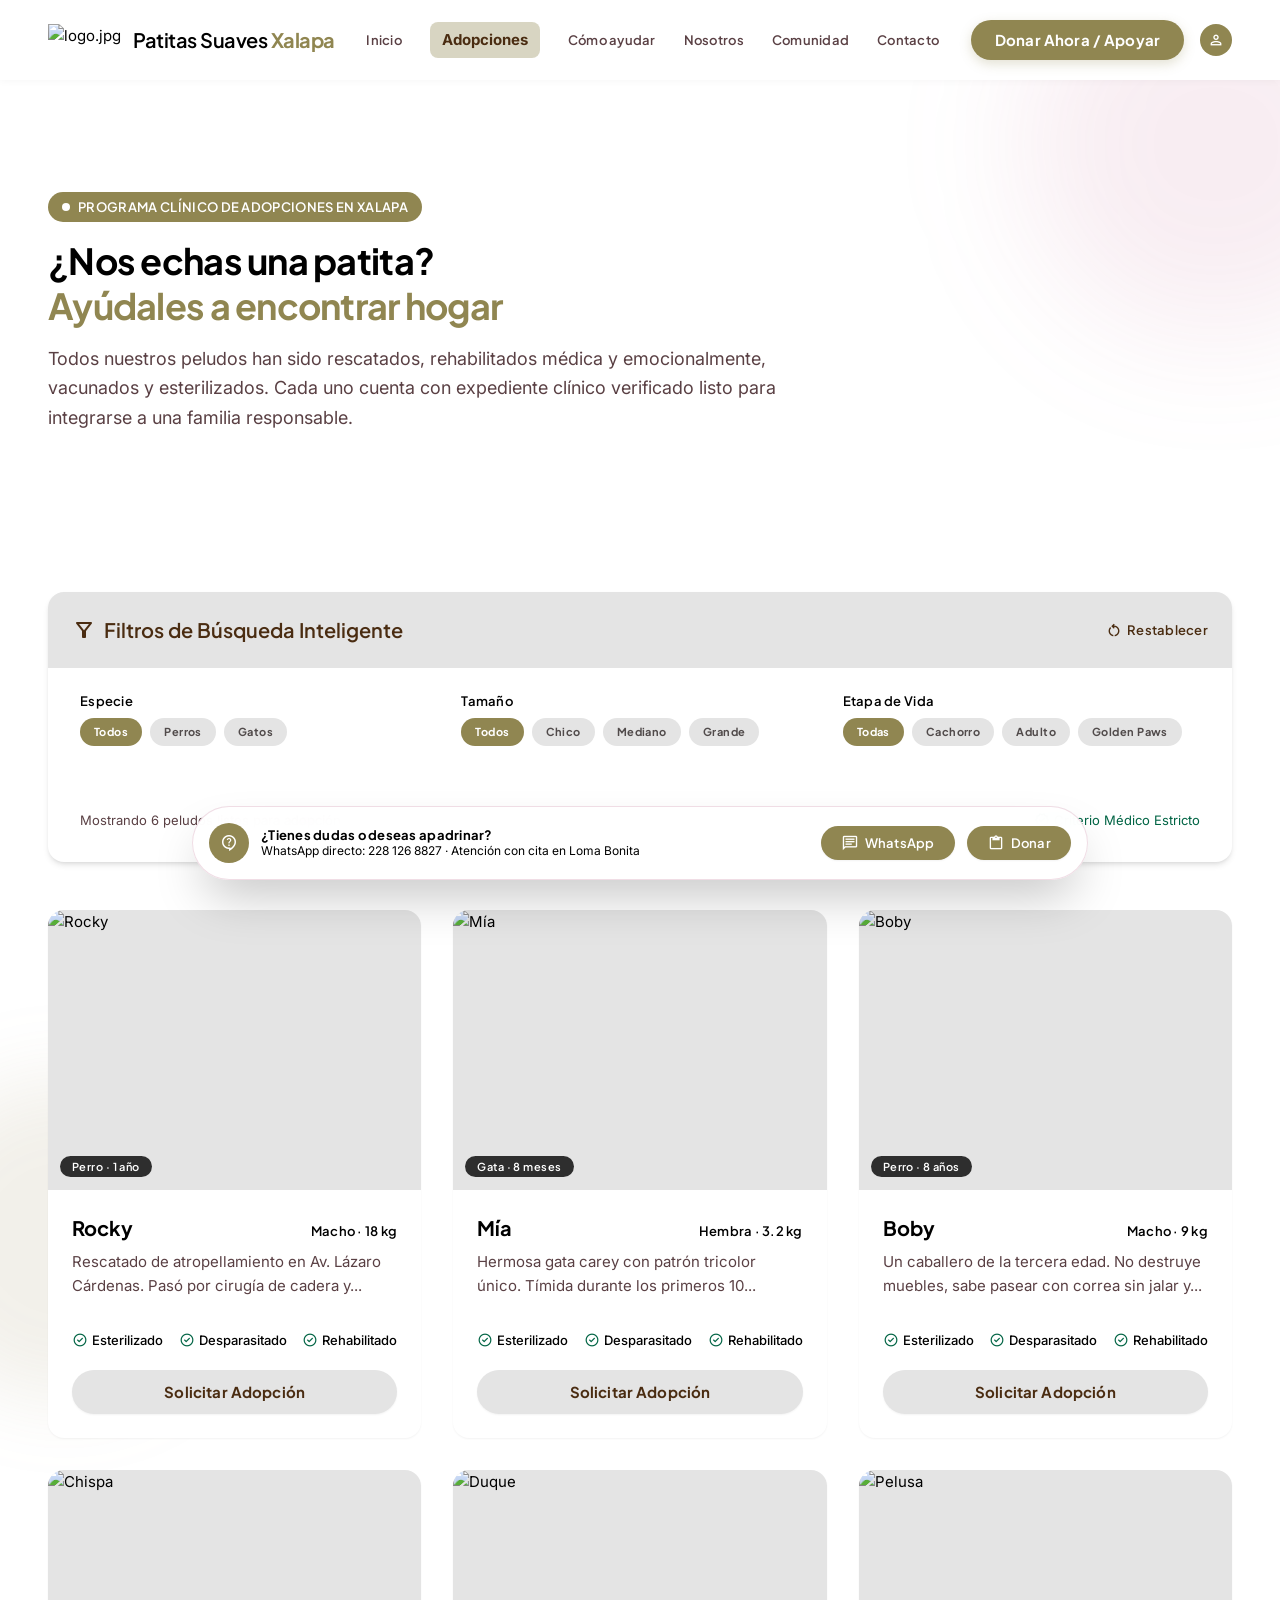
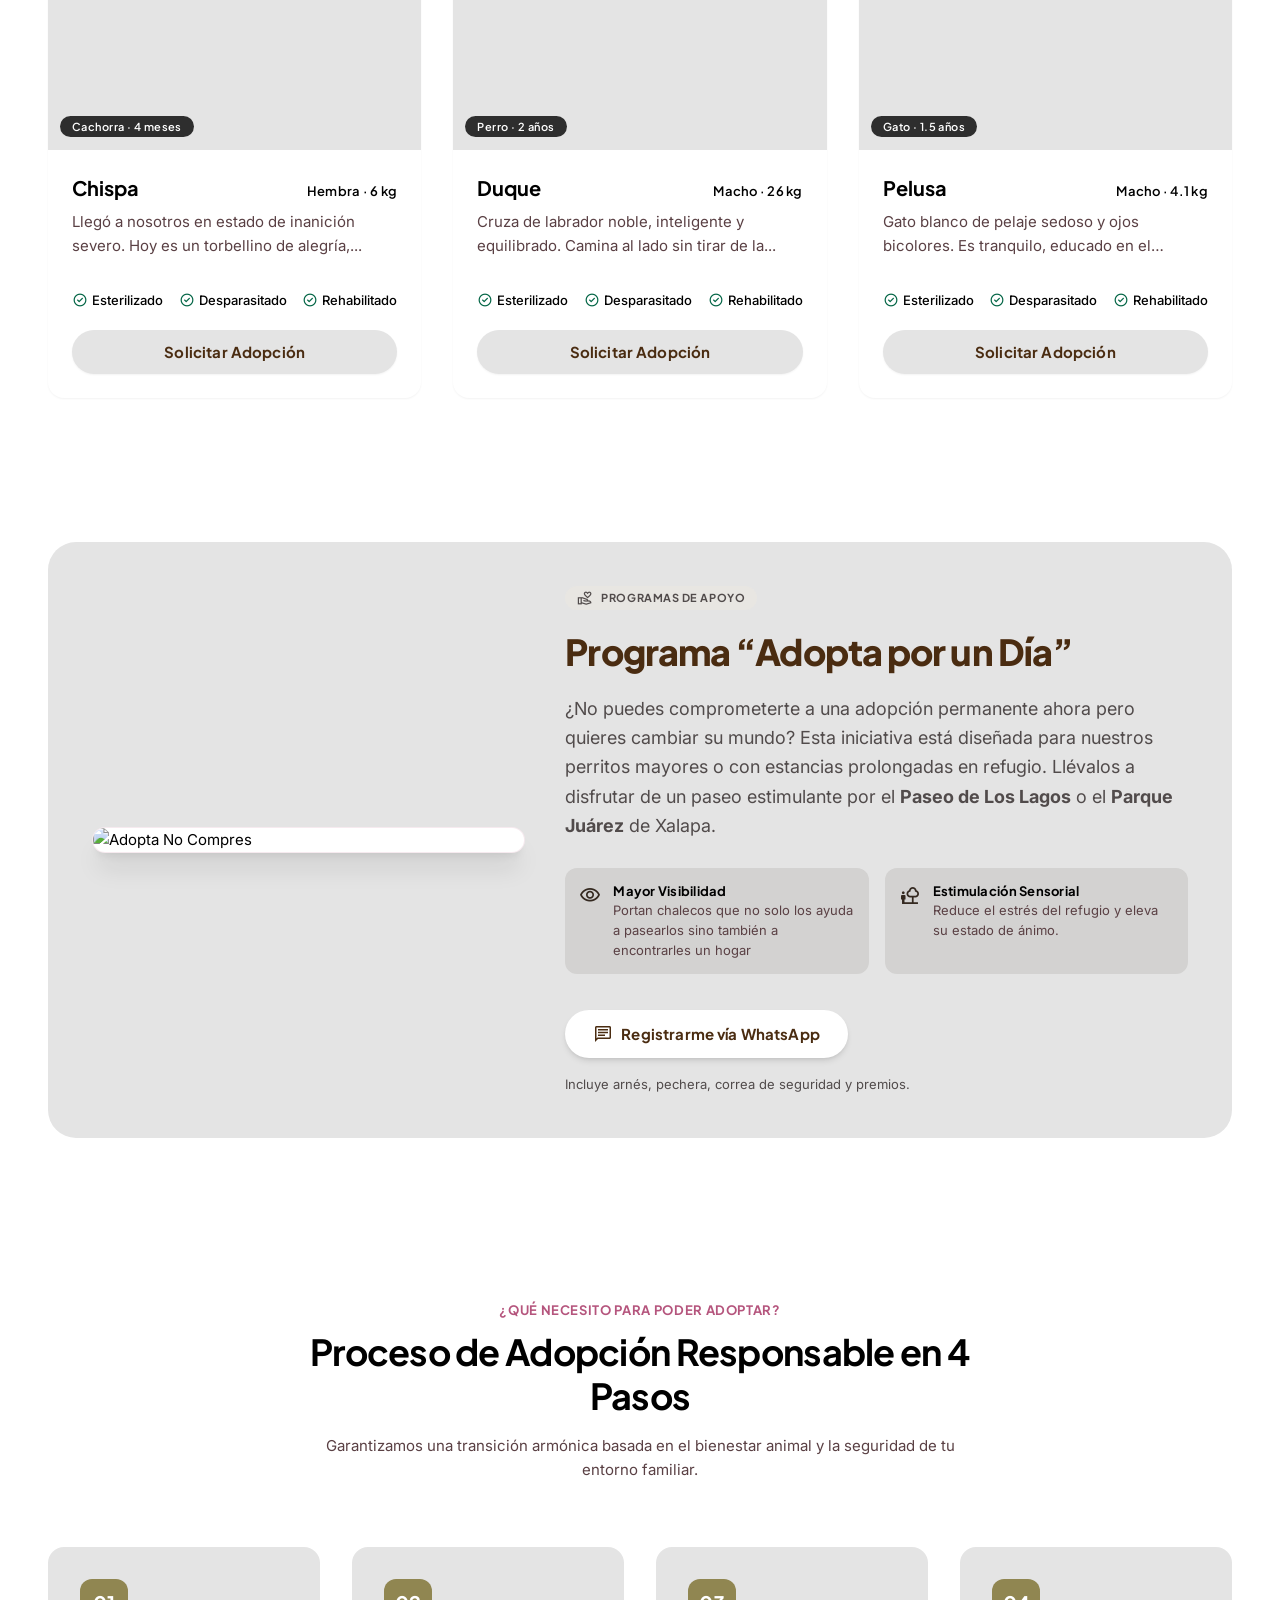
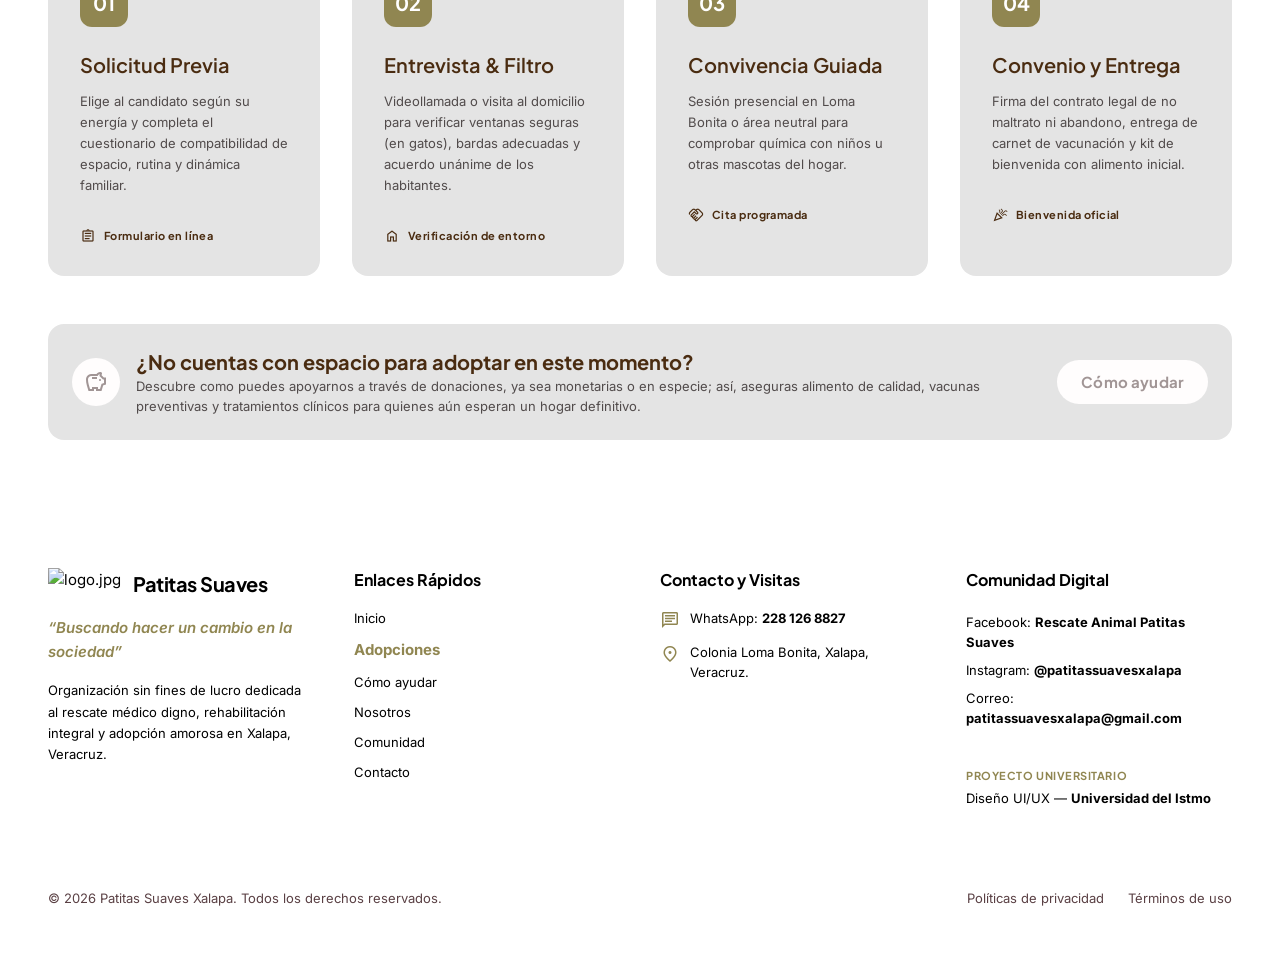
==== adopciones/adopciones.html @ 60c7539c "Estructura inicial del sitio web" ====
<!DOCTYPE html>
<html class="documento" lang="es">

<head>
  <meta charset="utf-8">
  <meta content="width=device-width, initial-scale=1.0" name="viewport">
  <meta content="web_standard" name="shell-type">
  <title>Patitas Suaves Xalapa</title>
  <link href="https://fonts.googleapis.com" rel="preconnect">
  <link crossorigin="" href="https://fonts.gstatic.com" rel="preconnect">
  <link
    href="https://fonts.googleapis.com/css2?family=Inter:wght@400;500;600;700&amp;family=Plus+Jakarta+Sans:wght@600;700;800&amp;display=swap"
    rel="stylesheet">
  <link href="https://fonts.googleapis.com/css2?family=Material+Symbols+Outlined:opsz,wght,FILL,GRAD@24,400,0,0"
    rel="stylesheet">
  <link
    href="https://fonts.googleapis.com/css2?family=Material+Symbols+Outlined:wght,FILL@100..700,0..1&amp;display=swap"
    rel="stylesheet">
  <link href="../shared/estilos-compartidos.css" rel="stylesheet">
  <link href="../shared/recolor-compartido.css" rel="stylesheet">
  <link href="adopciones.css" rel="stylesheet">
</head>

<body class="pagina">
  <header
    class="encabezado">
    <div class="encabezado__contenedor">
      <div class="encabezado__fila"><img alt="logo.jpg" class="encabezado__imagen"
          src="https://lh3.googleusercontent.com/aida-public/[base64]"><a
          class="encabezado__enlace-2"
          data-path="inicio" href="../index.html">Patitas Suaves <span class="encabezado__resalte">Xalapa</span></a>
      </div>
      <nav class="encabezado__navegacion"><a
          class="encabezado__enlace"
          data-path="inicio" href="../index.html">Inicio</a><a aria-current="page"
          class="encabezado__boton-activo"
          data-path="adopciones" href="../adopciones/adopciones.html">Adopciones</a><a
          class="encabezado__enlace"
          data-path="como-ayudar" href="../como-ayudar/como-ayudar.html">Cómo ayudar</a><a
          class="encabezado__enlace"
          data-path="nosotros" href="../nosotros/nosotros.html">Nosotros</a><a
          class="encabezado__enlace"
          data-path="comunidad" href="../comunidad/comunidad.html">Comunidad</a><a
          class="encabezado__enlace"
          data-path="contacto" href="../contacto/contacto.html">Contacto</a></nav>
      <div class="encabezado__fila-2"><a
          class="encabezado__boton"
          data-path="donar-ahora" href="../como-ayudar/como-ayudar.html#donaciones-economicas">Donar Ahora / Apoyar</a>
        <div class="encabezado__insignia-icono"><span
            class="material-symbols-outlined encabezado__icono">person</span></div>
      </div>
    </div>
  </header>
  <main class="principal">
    <div class="principal__columna">
      <!-- Interactive Adoption App State Controller -->
      <section class="catalogo-adopcion">
        <div class="catalogo-adopcion__capa-2">
        </div>
        <div
          class="catalogo-adopcion__capa-3">
        </div>
        <div class="catalogo-adopcion__contenedor">
          <!-- Title & Value Prop -->
          <div class="catalogo-adopcion__bloque-2">
            <div
              class="catalogo-adopcion__tarjeta-2">
              <span class="catalogo-adopcion__etiqueta-2"></span>PROGRAMA CLÍNICO DE ADOPCIONES EN XALAPA</div>
            <h1 class="catalogo-adopcion__titulo">¿Nos
              echas una patita?<br><span class="catalogo-adopcion__resalte-2">Ayúdales a encontrar hogar</span></h1>
            <p class="catalogo-adopcion__texto-2">Todos nuestros
              peludos han sido rescatados, rehabilitados médica y emocionalmente, vacunados y esterilizados. Cada uno
              cuenta con expediente clínico verificado listo para integrarse a una familia responsable.</p>
          </div>
          <!-- Live Filter Suite -->
          <div class="catalogo-adopcion__tarjeta-4">
            <div
              class="catalogo-adopcion__tarjeta-5">
              <div class="catalogo-adopcion__fila-2">
                <span class="material-symbols-outlined catalogo-adopcion__icono-2">filter_alt</span>
                <span class="catalogo-adopcion__resalte-7">Filtros de Búsqueda Inteligente</span>
              </div>
              <button
                class="catalogo-adopcion__boton-2"
                id="reset-filters-btn">
                <span class="material-symbols-outlined catalogo-adopcion__icono-3">restart_alt</span>
                Restablecer
              </button>
            </div>
            <div class="catalogo-adopcion__cuadricula-2">
              <!-- Especie -->
              <div class="catalogo-adopcion__columna-2">
                <label class="catalogo-adopcion__etiqueta-campo">Especie</label>
                <div class="catalogo-adopcion__fila-3" id="species-filter">
                  <button
                    class="filter-btn catalogo-adopcion__filtro-todos active"
                    data-filter="species" data-val="all">Todos</button>
                  <button
                    class="filter-btn catalogo-adopcion__filtro"
                    data-filter="species" data-val="perro">Perros</button>
                  <button
                    class="filter-btn catalogo-adopcion__filtro"
                    data-filter="species" data-val="gato">Gatos</button>
                </div>
              </div>
              <!-- Tamaño -->
              <div class="catalogo-adopcion__columna-2">
                <label class="catalogo-adopcion__etiqueta-campo">Tamaño</label>
                <div class="catalogo-adopcion__fila-3" id="size-filter">
                  <button
                    class="filter-btn catalogo-adopcion__filtro-todos active"
                    data-filter="size" data-val="all">Todos</button>
                  <button
                    class="filter-btn catalogo-adopcion__filtro"
                    data-filter="size" data-val="chico">Chico</button>
                  <button
                    class="filter-btn catalogo-adopcion__filtro"
                    data-filter="size" data-val="mediano">Mediano</button>
                  <button
                    class="filter-btn catalogo-adopcion__filtro"
                    data-filter="size" data-val="grande">Grande</button>
                </div>
              </div>
              <!-- Edad -->
              <div class="catalogo-adopcion__columna-2">
                <label class="catalogo-adopcion__etiqueta-campo">Etapa de Vida</label>
                <div class="catalogo-adopcion__fila-3" id="age-filter">
                  <button
                    class="filter-btn catalogo-adopcion__filtro-todos active"
                    data-filter="age" data-val="all">Todas</button>
                  <button
                    class="filter-btn catalogo-adopcion__filtro"
                    data-filter="age" data-val="cachorro">Cachorro</button>
                  <button
                    class="filter-btn catalogo-adopcion__filtro"
                    data-filter="age" data-val="adulto">Adulto</button>
                  <button
                    class="filter-btn catalogo-adopcion__filtro"
                    data-filter="age" data-val="senior">Golden Paws</button>
                </div>
              </div>
              <!-- Compatibilidad -->
              <div class="catalogo-adopcion__columna-2">
              </div>
            </div>
            <div class="catalogo-adopcion__fila-4">
              <span id="pet-count-indicator">Mostrando 6 peludos listos para adopción</span>
              <span class="catalogo-adopcion__resalte-8">
                <span class="material-symbols-outlined catalogo-adopcion__icono-4">verified</span> Criterio Médico Estricto
              </span>
            </div>
          </div>
          <!-- Pets Grid -->
          <div class="catalogo-adopcion__cuadricula-3" id="pets-catalog"><!-- Ficha 1: Rocky -->
            <article
              class="pet-card catalogo-adopcion__tarjeta"
              data-age="adulto" data-compat="perros,ninos" data-size="mediano" data-species="perro">
              <div class="catalogo-adopcion__bloque">
                <img class="catalogo-adopcion__imagen" alt="Rocky"
                  src="https://lh3.googleusercontent.com/aida-public/[base64]">
                <div class="catalogo-adopcion__capa">
                  <span
                    class="catalogo-adopcion__etiqueta-3">
                    Perro · 1 año
                  </span>
                </div>
              </div>
              <div class="catalogo-adopcion__columna">
                <div class="catalogo-adopcion__fila">
                  <h3 class="catalogo-adopcion__subtitulo">Rocky</h3>
                  <span class="catalogo-adopcion__resalte-9">Macho · 18 kg</span>
                </div>
                <p class="catalogo-adopcion__texto">
                  Rescatado de atropellamiento en Av. Lázaro Cárdenas. Pasó por cirugía de cadera y...
                </p>
                <div class="catalogo-adopcion__columna-3">
                  <div class="catalogo-adopcion__fila-6">
                    <span class="catalogo-adopcion__resalte"><span
                        class="material-symbols-outlined catalogo-adopcion__icono">check_circle</span>
                      Esterilizado</span>
                    <span class="catalogo-adopcion__resalte"><span
                        class="material-symbols-outlined catalogo-adopcion__icono">check_circle</span>
                      Desparasitado</span>
                    <span class="catalogo-adopcion__resalte"><span
                        class="material-symbols-outlined catalogo-adopcion__icono">check_circle</span>
                      Rehabilitado</span>
                  </div>
                  <button
                    class="catalogo-adopcion__boton-4"
                    onclick="openAdoptionModal('Rocky', 'Perro mestizo, 1 año', 'Macho')">
                    Solicitar Adopción
                  </button>
                </div>
              </div>
            </article>

            <!-- Ficha 2: Mía -->
            <article
              class="pet-card catalogo-adopcion__tarjeta"
              data-age="cachorro" data-compat="gatos" data-size="chico" data-species="gato">
              <div class="catalogo-adopcion__bloque">
                <img class="catalogo-adopcion__imagen" alt="Mía"
                  src="https://lh3.googleusercontent.com/aida-public/[base64]">
                <div class="catalogo-adopcion__capa">
                  <span
                    class="catalogo-adopcion__etiqueta-3">
                    Gata · 8 meses
                  </span>
                </div>
              </div>
              <div class="catalogo-adopcion__columna">
                <div class="catalogo-adopcion__fila">
                  <h3 class="catalogo-adopcion__subtitulo">Mía</h3>
                  <span class="catalogo-adopcion__resalte-9">Hembra · 3.2 kg</span>
                </div>
                <p class="catalogo-adopcion__texto">
                  Hermosa gata carey con patrón tricolor único. Tímida durante los primeros 10...
                </p>
                <div class="catalogo-adopcion__columna-3">
                  <div class="catalogo-adopcion__fila-6">
                    <span class="catalogo-adopcion__resalte"><span
                        class="material-symbols-outlined catalogo-adopcion__icono">check_circle</span>
                      Esterilizado</span>
                    <span class="catalogo-adopcion__resalte"><span
                        class="material-symbols-outlined catalogo-adopcion__icono">check_circle</span>
                      Desparasitado</span>
                    <span class="catalogo-adopcion__resalte"><span
                        class="material-symbols-outlined catalogo-adopcion__icono">check_circle</span>
                      Rehabilitado</span>
                  </div>
                  <button
                    class="catalogo-adopcion__boton-4"
                    onclick="openAdoptionModal('Mía', 'Gata carey, 8 meses', 'Hembra')">
                    Solicitar Adopción
                  </button>
                </div>
              </div>
            </article>

            <!-- Ficha 3: Boby -->
            <article
              class="pet-card catalogo-adopcion__tarjeta"
              data-age="senior" data-compat="ninos,perros,gatos" data-size="chico" data-species="perro">
              <div class="catalogo-adopcion__bloque">
                <img class="catalogo-adopcion__imagen" alt="Boby"
                  src="https://lh3.googleusercontent.com/aida-public/[base64]">
                <div class="catalogo-adopcion__capa">
                  <span
                    class="catalogo-adopcion__etiqueta-3">
                    Perro · 8 años
                  </span>
                </div>
              </div>
              <div class="catalogo-adopcion__columna">
                <div class="catalogo-adopcion__fila">
                  <h3 class="catalogo-adopcion__subtitulo">Boby</h3>
                  <span class="catalogo-adopcion__resalte-9">Macho · 9 kg</span>
                </div>
                <p class="catalogo-adopcion__texto">
                  Un caballero de la tercera edad. No destruye muebles, sabe pasear con correa sin jalar y...
                </p>
                <div class="catalogo-adopcion__columna-3">
                  <div class="catalogo-adopcion__fila-6">
                    <span class="catalogo-adopcion__resalte"><span
                        class="material-symbols-outlined catalogo-adopcion__icono">check_circle</span>
                      Esterilizado</span>
                    <span class="catalogo-adopcion__resalte"><span
                        class="material-symbols-outlined catalogo-adopcion__icono">check_circle</span>
                      Desparasitado</span>
                    <span class="catalogo-adopcion__resalte"><span
                        class="material-symbols-outlined catalogo-adopcion__icono">check_circle</span>
                      Rehabilitado</span>
                  </div>
                  <button
                    class="catalogo-adopcion__boton-4"
                    onclick="openAdoptionModal('Boby', 'Senior mestizo, 8 años', 'Macho')">
                    Solicitar Adopción
                  </button>
                </div>
              </div>
            </article>

            <!-- Ficha 4: Chispa -->
            <article
              class="pet-card catalogo-adopcion__tarjeta"
              data-age="cachorro" data-compat="ninos,perros" data-size="mediano" data-species="perro">
              <div class="catalogo-adopcion__bloque">
                <img class="catalogo-adopcion__imagen" alt="Chispa"
                  src="https://lh3.googleusercontent.com/aida-public/[base64]">
                <div class="catalogo-adopcion__capa">
                  <span
                    class="catalogo-adopcion__etiqueta-3">
                    Cachorra · 4 meses
                  </span>
                </div>
              </div>
              <div class="catalogo-adopcion__columna">
                <div class="catalogo-adopcion__fila">
                  <h3 class="catalogo-adopcion__subtitulo">Chispa</h3>
                  <span class="catalogo-adopcion__resalte-9">Hembra · 6 kg</span>
                </div>
                <p class="catalogo-adopcion__texto">
                  Llegó a nosotros en estado de inanición severo. Hoy es un torbellino de alegría,...
                </p>
                <div class="catalogo-adopcion__columna-3">
                  <div class="catalogo-adopcion__fila-6">
                    <span class="catalogo-adopcion__resalte"><span
                        class="material-symbols-outlined catalogo-adopcion__icono">check_circle</span>
                      Esterilizado</span>
                    <span class="catalogo-adopcion__resalte"><span
                        class="material-symbols-outlined catalogo-adopcion__icono">check_circle</span>
                      Desparasitado</span>
                    <span class="catalogo-adopcion__resalte"><span
                        class="material-symbols-outlined catalogo-adopcion__icono">check_circle</span>
                      Rehabilitado</span>
                  </div>
                  <button
                    class="catalogo-adopcion__boton-4"
                    onclick="openAdoptionModal('Chispa', 'Cachorra mestiza, 4 meses', 'Hembra')">
                    Solicitar Adopción
                  </button>
                </div>
              </div>
            </article>

            <!-- Ficha 5: Duque -->
            <article
              class="pet-card catalogo-adopcion__tarjeta"
              data-age="adulto" data-compat="ninos,perros" data-size="grande" data-species="perro">
              <div class="catalogo-adopcion__bloque">
                <img class="catalogo-adopcion__imagen" alt="Duque"
                  src="https://lh3.googleusercontent.com/aida-public/[base64]">
                <div class="catalogo-adopcion__capa">
                  <span
                    class="catalogo-adopcion__etiqueta-3">
                    Perro · 2 años
                  </span>
                </div>
              </div>
              <div class="catalogo-adopcion__columna">
                <div class="catalogo-adopcion__fila">
                  <h3 class="catalogo-adopcion__subtitulo">Duque</h3>
                  <span class="catalogo-adopcion__resalte-9">Macho · 26 kg</span>
                </div>
                <p class="catalogo-adopcion__texto">
                  Cruza de labrador noble, inteligente y equilibrado. Camina al lado sin tirar de la...
                </p>
                <div class="catalogo-adopcion__columna-3">
                  <div class="catalogo-adopcion__fila-6">
                    <span class="catalogo-adopcion__resalte"><span
                        class="material-symbols-outlined catalogo-adopcion__icono">check_circle</span>
                      Esterilizado</span>
                    <span class="catalogo-adopcion__resalte"><span
                        class="material-symbols-outlined catalogo-adopcion__icono">check_circle</span>
                      Desparasitado</span>
                    <span class="catalogo-adopcion__resalte"><span
                        class="material-symbols-outlined catalogo-adopcion__icono">check_circle</span>
                      Rehabilitado</span>
                  </div>
                  <button
                    class="catalogo-adopcion__boton-4"
                    onclick="openAdoptionModal('Duque', 'Cruza Labrador, 2 años', 'Macho')">
                    Solicitar Adopción
                  </button>
                </div>
              </div>
            </article>

            <!-- Ficha 6: Pelusa -->
            <article
              class="pet-card catalogo-adopcion__tarjeta"
              data-age="adulto" data-compat="gatos" data-size="chico" data-species="gato">
              <div class="catalogo-adopcion__bloque">
                <img class="catalogo-adopcion__imagen" alt="Pelusa"
                  src="https://lh3.googleusercontent.com/aida-public/[base64]">
                <div class="catalogo-adopcion__capa">
                  <span
                    class="catalogo-adopcion__etiqueta-3">
                    Gato · 1.5 años
                  </span>
                </div>
              </div>
              <div class="catalogo-adopcion__columna">
                <div class="catalogo-adopcion__fila">
                  <h3 class="catalogo-adopcion__subtitulo">Pelusa</h3>
                  <span class="catalogo-adopcion__resalte-9">Macho · 4.1 kg</span>
                </div>
                <p class="catalogo-adopcion__texto">
                  Gato blanco de pelaje sedoso y ojos bicolores. Es tranquilo, educado en el arenero...
                </p>
                <div class="catalogo-adopcion__columna-3">
                  <div class="catalogo-adopcion__fila-6">
                    <span class="catalogo-adopcion__resalte"><span
                        class="material-symbols-outlined catalogo-adopcion__icono">check_circle</span>
                      Esterilizado</span>
                    <span class="catalogo-adopcion__resalte"><span
                        class="material-symbols-outlined catalogo-adopcion__icono">check_circle</span>
                      Desparasitado</span>
                    <span class="catalogo-adopcion__resalte"><span
                        class="material-symbols-outlined catalogo-adopcion__icono">check_circle</span>
                      Rehabilitado</span>
                  </div>
                  <button
                    class="catalogo-adopcion__boton-4"
                    onclick="openAdoptionModal('Pelusa', 'Gato blanco, 1.5 años', 'Macho')">
                    Solicitar Adopción
                  </button>
                </div>
              </div>
            </article>
          </div>
        </div>
      </section>
      <!-- Section: Adopta por un Día (Emotional Foster Experience) -->
      <section class="programa-adopta-por-un-dia">
        <div class="programa-adopta-por-un-dia__contenedor">
          <div class="programa-adopta-por-un-dia__tarjeta">
            <div class="programa-adopta-por-un-dia__cuadricula">
              <!-- Imagen -->
              <div class="programa-adopta-por-un-dia__columna-imagen">
                <div class="programa-adopta-por-un-dia__marco">
                  <img alt="Adopta No Compres" class="programa-adopta-por-un-dia__imagen" src="https://lh3.googleusercontent.com/aida-public/[base64]">
                </div>
              </div>
              <!-- Texto -->
              <div class="programa-adopta-por-un-dia__columna">
                <div class="programa-adopta-por-un-dia__insignia">
                  <span class="material-symbols-outlined programa-adopta-por-un-dia__insignia-icono">volunteer_activism</span>
                  <span class="programa-adopta-por-un-dia__insignia-texto">Programas de apoyo</span>
                </div>
                <h2 class="programa-adopta-por-un-dia__titulo">
                  Programa <span class="programa-adopta-por-un-dia__resalte">“Adopta por un Día”</span>
                </h2>
                <p class="programa-adopta-por-un-dia__texto">
                  ¿No puedes comprometerte a una adopción permanente ahora pero quieres cambiar su mundo? Esta iniciativa
                  está diseñada para nuestros perritos mayores o con estancias prolongadas en refugio. Llévalos a
                  disfrutar de un paseo estimulante por el <strong>Paseo de Los Lagos</strong> o el <strong>Parque
                    Juárez</strong> de Xalapa.
                </p>
                <div class="programa-adopta-por-un-dia__mosaicos">
                  <div class="programa-adopta-por-un-dia__mosaico">
                    <span class="material-symbols-outlined programa-adopta-por-un-dia__mosaico-icono">visibility</span>
                    <div>
                      <h4 class="programa-adopta-por-un-dia__mosaico-titulo">Mayor Visibilidad</h4>
                      <p class="programa-adopta-por-un-dia__mosaico-texto">Portan chalecos que no solo los ayuda a
                        pasearlos sino también a encontrarles un hogar</p>
                    </div>
                  </div>
                  <div class="programa-adopta-por-un-dia__mosaico">
                    <span class="material-symbols-outlined programa-adopta-por-un-dia__mosaico-icono">nature_people</span>
                    <div>
                      <h4 class="programa-adopta-por-un-dia__mosaico-titulo">Estimulación Sensorial</h4>
                      <p class="programa-adopta-por-un-dia__mosaico-texto">Reduce el estrés del refugio y eleva su estado
                        de ánimo.</p>
                    </div>
                  </div>
                </div>
                <div class="programa-adopta-por-un-dia__acciones">
                  <a class="programa-adopta-por-un-dia__boton"
                    href="https://wa.me/522281268827?text=Hola,%20quiero%20registrarme%20al%20programa%20Adopta%20por%20un%20D%C3%ADa%20en%20Xalapa"
                    rel="noopener noreferrer" target="_blank">
                    <span class="material-symbols-outlined programa-adopta-por-un-dia__boton-icono">chat</span>
                    <span>Registrarme vía WhatsApp</span>
                  </a>
                  <span class="programa-adopta-por-un-dia__nota">
                    Incluye arnés, pechera, correa de seguridad y premios.
                  </span>
                </div>
              </div>
            </div>
          </div>
        </div>
      </section>
      <!-- Section: Protocolo de Adopción Responsable (Inspirado en AdoptaMX) -->
      <section class="proceso-adopcion">
        <div class="proceso-adopcion__contenedor">
          <div class="proceso-adopcion__contenedor-2"><span
              class="proceso-adopcion__resalte">¿QUÉ NECESITO PARA
              PODER ADOPTAR?</span>
            <h2 class="proceso-adopcion__titulo">Proceso de Adopción
              Responsable en 4 Pasos</h2>
            <p class="proceso-adopcion__texto-2">Garantizamos una transición
              armónica basada en el bienestar animal y la seguridad de tu entorno familiar.</p>
          </div>
          <div class="proceso-adopcion__cuadricula">
            <!-- Step 1 -->
            <div class="proceso-adopcion__tarjeta">
              <div
                class="proceso-adopcion__insignia-icono">
                01
              </div>
              <h3 class="proceso-adopcion__subtitulo">Solicitud Previa</h3>
              <p class="proceso-adopcion__texto">
                Elige al candidato según su energía y completa el cuestionario de compatibilidad de espacio, rutina y
                dinámica familiar.
              </p>
              <div class="proceso-adopcion__fila">
                <span class="material-symbols-outlined proceso-adopcion__icono">assignment</span> Formulario en línea
              </div>
            </div>
            <!-- Step 2 -->
            <div class="proceso-adopcion__tarjeta">
              <div
                class="proceso-adopcion__insignia-icono">
                02
              </div>
              <h3 class="proceso-adopcion__subtitulo">Entrevista &amp; Filtro</h3>
              <p class="proceso-adopcion__texto">
                Videollamada o visita al domicilio para verificar ventanas seguras (en gatos), bardas adecuadas y
                acuerdo unánime de los habitantes.
              </p>
              <div class="proceso-adopcion__fila">
                <span class="material-symbols-outlined proceso-adopcion__icono">home</span> Verificación de entorno
              </div>
            </div>
            <!-- Step 3 -->
            <div class="proceso-adopcion__tarjeta">
              <div
                class="proceso-adopcion__insignia-icono">
                03
              </div>
              <h3 class="proceso-adopcion__subtitulo">Convivencia Guiada</h3>
              <p class="proceso-adopcion__texto">
                Sesión presencial en Loma Bonita o área neutral para comprobar química con niños u otras mascotas del
                hogar.
              </p>
              <div class="proceso-adopcion__fila">
                <span class="material-symbols-outlined proceso-adopcion__icono">handshake</span> Cita programada
              </div>
            </div>
            <!-- Step 4 -->
            <div class="proceso-adopcion__tarjeta">
              <div
                class="proceso-adopcion__insignia-icono-2">
                04
              </div>
              <h3 class="proceso-adopcion__subtitulo">Convenio y Entrega</h3>
              <p class="proceso-adopcion__texto">
                Firma del contrato legal de no maltrato ni abandono, entrega de carnet de vacunación y kit de bienvenida
                con alimento inicial.
              </p>
              <div class="proceso-adopcion__fila-2">
                <span class="material-symbols-outlined proceso-adopcion__icono">celebration</span> Bienvenida oficial
              </div>
            </div>
          </div>
        </div>
      </section>
      <!-- Final CTA / Alternative Support -->
      <section class="apadrinamiento">
        <div class="apadrinamiento__contenedor">
          <div class="apadrinamiento__tarjeta">
            <div class="apadrinamiento__fila">
              <div class="apadrinamiento__insignia-icono">
                <span class="material-symbols-outlined apadrinamiento__icono">savings</span>
              </div>
              <div>
                <h2 class="apadrinamiento__titulo">¿No cuentas con espacio para adoptar en este momento?</h2>
                <p class="apadrinamiento__texto">Descubre como puedes apoyarnos a través de donaciones, ya sea monetarias o
                  en especie; así, aseguras alimento de calidad, vacunas preventivas y tratamientos clínicos para quienes
                  aún esperan un hogar definitivo.</p>
              </div>
            </div>
            <a class="apadrinamiento__boton" data-path="como-ayudar" href="../como-ayudar/como-ayudar.html">Cómo ayudar</a>
          </div>
        </div>
      </section>
      <!-- Adoption Application Modal Dialog -->
      <!-- Sticky / Bottom Floating Contact Strip -->
      <div class="barra-contacto">
        <div class="barra-contacto__fila">
          <div class="barra-contacto__insignia-icono">
            <span class="material-symbols-outlined barra-contacto__icono">contact_support</span>
          </div>
          <div class="barra-contacto__bloque">
            <p class="barra-contacto__titulo">¿Tienes dudas o deseas apadrinar?</p>
            <p class="barra-contacto__texto">WhatsApp directo: 228 126 8827 · Atención con cita en Loma Bonita</p>
          </div>
        </div>
        <div class="barra-contacto__acciones">
          <a class="barra-contacto__boton-whatsapp" href="https://wa.me/522281268827" rel="noopener noreferrer" target="_blank">
            <span class="material-symbols-outlined barra-contacto__icono-whatsapp">chat</span>
            <span>WhatsApp</span>
          </a>
          <a class="barra-contacto__boton-donar" data-path="donar-ahora" href="../como-ayudar/como-ayudar.html#donaciones-economicas">
            <span class="material-symbols-outlined barra-contacto__icono-donar">content_paste</span>
            <span>Donar</span>
          </a>
        </div>
      </div>
      <dialog
        class="dialogo-adopcion"
        id="adoptionModal">
        <div class="dialogo-adopcion__fila">
          <div class="dialogo-adopcion__fila-2">
            <div class="dialogo-adopcion__insignia-icono">
              <span class="material-symbols-outlined dialogo-adopcion__icono">pets</span>
            </div>
            <div>
              <h4 class="dialogo-adopcion__subtitulo" id="modalPetName">Solicitud de
                Adopción</h4>
              <p class="dialogo-adopcion__texto" id="modalPetDetails">Completa tus datos de contacto
              </p>
            </div>
          </div>
          <button
            class="dialogo-adopcion__boton"
            onclick="closeAdoptionModal()">
            <span class="material-symbols-outlined dialogo-adopcion__icono-2">close</span>
          </button>
        </div>
        <form class="dialogo-adopcion__formulario" id="adoptionForm" onsubmit="handleAdoptionSubmit(event)">
          <div>
            <label class="dialogo-adopcion__etiqueta-campo">Nombre completo *</label>
            <input
              class="dialogo-adopcion__campo"
              placeholder="Ej. Mariana Solís Gómez" required="" type="text">
          </div>
          <div class="dialogo-adopcion__cuadricula">
            <div>
              <label class="dialogo-adopcion__etiqueta-campo">WhatsApp / Teléfono *</label>
              <input
                class="dialogo-adopcion__campo"
                placeholder="228 123 4567" required="" type="tel">
            </div>
            <div>
              <label class="dialogo-adopcion__etiqueta-campo">Colonia / Zona de Xalapa *</label>
              <input
                class="dialogo-adopcion__campo"
                placeholder="Ej. Las Ánimas, Coatepec..." required="" type="text">
            </div>
          </div>
          <div>
            <label class="dialogo-adopcion__etiqueta-campo">¿Tienes otras mascotas
              actualmente?</label>
            <select
              class="dialogo-adopcion__selector">
              <option value="no">No, sería mi única mascota</option>
              <option value="perros">Sí, perro(s)</option>
              <option value="gatos">Sí, gato(s)</option>
              <option value="ambos">Sí, perros y gatos</option>
            </select>
          </div>
          <div>
            <label class="dialogo-adopcion__etiqueta-campo">¿Por qué deseas adoptar a este
              peludo?</label>
            <textarea
              class="dialogo-adopcion__campo-texto"
              placeholder="Cuéntanos brevemente sobre tu rutina y espacio de vivienda..." rows="3"></textarea>
          </div>
          <div class="dialogo-adopcion__tarjeta">
            <span class="material-symbols-outlined dialogo-adopcion__icono-3">info</span>
            <p class="dialogo-adopcion__texto-2">
              Al enviar esta solicitud, nuestro equipo de trabajo social voluntario te contactará en menos de 24 horas
              hábiles para coordinar la entrevista.
            </p>
          </div>
          <div class="dialogo-adopcion__fila-3">
            <button
              class="dialogo-adopcion__boton-2"
              onclick="closeAdoptionModal()" type="button">
              Cancelar
            </button>
            <button
              class="dialogo-adopcion__boton-3"
              type="submit">
              Enviar Solicitud
            </button>
          </div>
        </form>
      </dialog>
      <!-- Client-side Interactive Filter & Modal Logic -->
      <script src="adopciones.js"></script>
    </div>
  </main>
  <footer class="pie">
    <div class="pie__contenedor">
      <div class="pie__cuadricula">
        <div class="pie__columna">
          <div class="pie__fila-2"><img alt="logo.jpg" class="pie__imagen"
              src="https://lh3.googleusercontent.com/aida-public/[base64]"><span
              class="pie__resalte-2">Patitas Suaves</span>
          </div>
          <p class="pie__texto">“Buscando hacer un cambio en la
            sociedad”</p>
          <p class="pie__texto-2">Organización sin fines de lucro
            dedicada al rescate médico digno, rehabilitación integral y adopción amorosa en Xalapa, Veracruz.</p>
        </div>
        <div class="pie__columna-2">
          <h3 class="pie__subtitulo">Enlaces Rápidos</h3>
          <nav class="pie__navegacion"><a
              class="pie__enlace"
              data-path="inicio" href="../index.html">Inicio</a><a aria-current="page"
              class="pie__enlace-activo-2" data-path="adopciones" href="../adopciones/adopciones.html">Adopciones</a><a
              class="pie__enlace"
              data-path="como-ayudar" href="../como-ayudar/como-ayudar.html">Cómo ayudar</a><a
              class="pie__enlace"
              data-path="nosotros" href="../nosotros/nosotros.html">Nosotros</a><a
              class="pie__enlace"
              data-path="comunidad" href="../comunidad/comunidad.html">Comunidad</a><a
              class="pie__enlace"
              data-path="contacto" href="../contacto/contacto.html">Contacto</a></nav>
        </div>
        <div class="pie__columna-2">
          <h3 class="pie__subtitulo">Contacto y Visitas</h3>
          <div class="pie__columna-3">
            <div class="pie__fila"><span
                class="material-symbols-outlined pie__icono">chat</span><span>WhatsApp: <strong class="pie__negrita">228 126 8827</strong></span></div>
            <div class="pie__fila"><span
                class="material-symbols-outlined pie__icono">location_on</span><span>Colonia Loma Bonita, Xalapa, Veracruz.</span></div>
          </div>
        </div>
        <div class="pie__columna">
          <h3 class="pie__subtitulo">Comunidad Digital</h3>
          <div class="pie__columna-4"><span>Facebook:
              <strong class="pie__negrita">Rescate Animal Patitas Suaves</strong></span><span>Instagram:
              <strong class="pie__negrita">@patitassuavesxalapa</strong></span><span>Correo: <strong
                class="pie__negrita">patitassuavesxalapa@gmail.com</strong></span></div>
          <div class="pie__columna-5">
            <p class="pie__texto-4">Proyecto Universitario</p>
            <p class="pie__texto-5">Diseño UI/UX — <strong>Universidad del
                Istmo</strong></p>
          </div>
        </div>
      </div>
      <div
        class="pie__columna-6">
        <p>© 2026 Patitas Suaves Xalapa. Todos los derechos reservados.</p>
        <div class="pie__fila-3"><a class="pie__enlace-2"
            data-path="privacidad" href="#">Políticas de privacidad</a><a class="pie__enlace-2"
            data-path="terminos" href="#">Términos de uso</a></div>
      </div>
    </div>
  </footer>

</body>

</html>
---- shared/estilos-compartidos.css ----
/* ==========================================================
   Patitas Suaves Xalapa — Estilos compartidos
   Lo que usan dos o más páginas: variables de diseño (colores y
   fuentes), reset base, encabezado, pie de página y componentes
   comunes. Los estilos exclusivos de cada página viven en
   <pagina>/<pagina>.css
   ========================================================== */

/* ---------- Variables de diseño (antes tailwind.config.js) ---------- */
:root {
  --color-on-secondary-container: #5c647a;
  --color-tertiary-fixed: #6ffbbe;
  --color-on-primary-fixed-variant: #90003b;
  --color-background: #f8f9ff;
  --color-surface-variant: #d3e4fe;
  --color-on-primary-container: #fff2f3;
  --color-secondary-fixed: #dae2fd;
  --color-surface-subtle: #f8fafc;
  --color-surface-container: #e5eeff;
  --color-on-tertiary-container: #d4ffe5;
  --color-secondary-container: #dae2fd;
  --color-surface-container-lowest: #ffffff;
  --color-surface: #f8f9ff;
  --color-outline: #8e6f74;
  --color-primary: #b0004a;
  --color-on-secondary-fixed-variant: #3f465c;
  --color-on-secondary-fixed: #131b2e;
  --color-on-error: #ffffff;
  --color-primary-fixed: #ffd9de;
  --color-inverse-surface: #213145;
  --color-on-tertiary: #ffffff;
  --color-error-container: #ffdad6;
  --color-on-error-container: #93000a;
  --color-on-surface: #0b1c30;
  --color-surface-container-highest: #d3e4fe;
  --color-surface-container-high: #dce9ff;
  --color-inverse-on-surface: #eaf1ff;
  --color-tertiary-container: #008058;
  --color-surface-bright: #f8f9ff;
  --color-surface-container-low: #eff4ff;
  --color-inverse-primary: #ffb2bf;
  --color-brand-magenta-vibrant: #e6007a;
  --color-surface-dim: #cbdbf5;
  --color-on-primary-fixed: #3f0016;
  --color-primary-container: #d81b60;
  --color-outline-variant: #e3bdc3;
  --color-urgent-crimson: #e11d48;
  --color-tertiary-fixed-dim: #4edea3;
  --color-on-surface-variant: #5a4044;
  --color-surface-muted: #f1f5f9;
  --color-error: #ba1a1a;
  --color-on-secondary: #ffffff;
  --color-surface-tint: #bc004f;
  --color-on-primary: #ffffff;
  --color-secondary: #565e74;
  --color-secondary-fixed-dim: #bec6e0;
  --color-medical-mint: #2dd4bf;
  --color-surface-clean: #ffffff;
  --color-primary-fixed-dim: #ffb2bf;
  --color-on-tertiary-fixed-variant: #005236;
  --color-on-tertiary-fixed: #002113;
  --color-accent-warning-gold: #fbbf24;
  --color-tertiary: #006444;
  --color-on-background: #0b1c30;

  --fuente-titulos: "Plus Jakarta Sans";
  --fuente-texto: "Inter";
}

/* ---------- Reset base (Preflight de Tailwind CSS v3.4, licencia MIT) ---------- */
/*
! tailwindcss v3.4.17 | MIT License | https://tailwindcss.com
*//*
1. Prevent padding and border from affecting element width. (https://github.com/mozdevs/cssremedy/issues/4)
2. Allow adding a border to an element by just adding a border-width. (https://github.com/tailwindcss/tailwindcss/pull/116)
*/*,
::before,
::after {
  box-sizing: border-box; /* 1 */
  border-width: 0; /* 2 */
  border-style: solid; /* 2 */
  border-color: #e5e7eb; /* 2 */
}/*
1. Use a consistent sensible line-height in all browsers.
2. Prevent adjustments of font size after orientation changes in iOS.
3. Use a more readable tab size.
4. Use the user's configured `sans` font-family by default.
5. Use the user's configured `sans` font-feature-settings by default.
6. Use the user's configured `sans` font-variation-settings by default.
7. Disable tap highlights on iOS
*/html,
:host {
  line-height: 1.5; /* 1 */
  -webkit-text-size-adjust: 100%; /* 2 */
  -moz-tab-size: 4; /* 3 */
  tab-size: 4; /* 3 */
  font-family: ui-sans-serif, system-ui, sans-serif, "Apple Color Emoji", "Segoe UI Emoji", "Segoe UI Symbol", "Noto Color Emoji"; /* 4 */
  font-feature-settings: normal; /* 5 */
  font-variation-settings: normal; /* 6 */
  -webkit-tap-highlight-color: transparent; /* 7 */
}/*
1. Remove the margin in all browsers.
2. Inherit line-height from `html` so users can set them as a class directly on the `html` element.
*/body {
  margin: 0; /* 1 */
  line-height: inherit; /* 2 */
}/*
1. Add the correct height in Firefox.
2. Correct the inheritance of border color in Firefox. (https://bugzilla.mozilla.org/show_bug.cgi?id=190655)
3. Ensure horizontal rules are visible by default.
*/hr {
  height: 0; /* 1 */
  color: inherit; /* 2 */
  border-top-width: 1px; /* 3 */
}/*
Add the correct text decoration in Chrome, Edge, and Safari.
*/abbr:where([title]) {
  text-decoration: underline dotted;
}/*
Remove the default font size and weight for headings.
*/h1,
h2,
h3,
h4,
h5,
h6 {
  font-size: inherit;
  font-weight: inherit;
}/*
Reset links to optimize for opt-in styling instead of opt-out.
*/a {
  color: inherit;
  text-decoration: inherit;
}/*
Add the correct font weight in Edge and Safari.
*/b,
strong {
  font-weight: bolder;
}/*
1. Use the user's configured `mono` font-family by default.
2. Use the user's configured `mono` font-feature-settings by default.
3. Use the user's configured `mono` font-variation-settings by default.
4. Correct the odd `em` font sizing in all browsers.
*/code,
kbd,
samp,
pre {
  font-family: ui-monospace, SFMono-Regular, Menlo, Monaco, Consolas, "Liberation Mono", "Courier New", monospace; /* 1 */
  font-feature-settings: normal; /* 2 */
  font-variation-settings: normal; /* 3 */
  font-size: 1em; /* 4 */
}/*
Add the correct font size in all browsers.
*/small {
  font-size: 80%;
}/*
Prevent `sub` and `sup` elements from affecting the line height in all browsers.
*/sub,
sup {
  font-size: 75%;
  line-height: 0;
  position: relative;
  vertical-align: baseline;
}sub {
  bottom: -0.25em;
}sup {
  top: -0.5em;
}/*
1. Remove text indentation from table contents in Chrome and Safari. (https://bugs.chromium.org/p/chromium/issues/detail?id=999088, https://bugs.webkit.org/show_bug.cgi?id=201297)
2. Correct table border color inheritance in all Chrome and Safari. (https://bugs.chromium.org/p/chromium/issues/detail?id=935729, https://bugs.webkit.org/show_bug.cgi?id=195016)
3. Remove gaps between table borders by default.
*/table {
  text-indent: 0; /* 1 */
  border-color: inherit; /* 2 */
  border-collapse: collapse; /* 3 */
}/*
1. Change the font styles in all browsers.
2. Remove the margin in Firefox and Safari.
3. Remove default padding in all browsers.
*/button,
input,
optgroup,
select,
textarea {
  font-family: inherit; /* 1 */
  font-feature-settings: inherit; /* 1 */
  font-variation-settings: inherit; /* 1 */
  font-size: 100%; /* 1 */
  font-weight: inherit; /* 1 */
  line-height: inherit; /* 1 */
  letter-spacing: inherit; /* 1 */
  color: inherit; /* 1 */
  margin: 0; /* 2 */
  padding: 0; /* 3 */
}/*
Remove the inheritance of text transform in Edge and Firefox.
*/button,
select {
  text-transform: none;
}/*
1. Correct the inability to style clickable types in iOS and Safari.
2. Remove default button styles.
*/button,
input:where([type='button']),
input:where([type='reset']),
input:where([type='submit']) {
  -webkit-appearance: button; /* 1 */
  background-color: transparent; /* 2 */
  background-image: none; /* 2 */
}/*
Use the modern Firefox focus style for all focusable elements.
*/:-moz-focusring {
  outline: auto;
}/*
Remove the additional `:invalid` styles in Firefox. (https://github.com/mozilla/gecko-dev/blob/2f9eacd9d3d995c937b4251a5557d95d494c9be1/layout/style/res/forms.css#L728-L737)
*/:-moz-ui-invalid {
  box-shadow: none;
}/*
Add the correct vertical alignment in Chrome and Firefox.
*/progress {
  vertical-align: baseline;
}/*
Correct the cursor style of increment and decrement buttons in Safari.
*/::-webkit-inner-spin-button,
::-webkit-outer-spin-button {
  height: auto;
}/*
1. Correct the odd appearance in Chrome and Safari.
2. Correct the outline style in Safari.
*/[type='search'] {
  -webkit-appearance: textfield; /* 1 */
  outline-offset: -2px; /* 2 */
}/*
Remove the inner padding in Chrome and Safari on macOS.
*/::-webkit-search-decoration {
  -webkit-appearance: none;
}/*
1. Correct the inability to style clickable types in iOS and Safari.
2. Change font properties to `inherit` in Safari.
*/::-webkit-file-upload-button {
  -webkit-appearance: button; /* 1 */
  font: inherit; /* 2 */
}/*
Add the correct display in Chrome and Safari.
*/summary {
  display: list-item;
}/*
Removes the default spacing and border for appropriate elements.
*/blockquote,
dl,
dd,
h1,
h2,
h3,
h4,
h5,
h6,
hr,
figure,
p,
pre {
  margin: 0;
}fieldset {
  margin: 0;
  padding: 0;
}legend {
  padding: 0;
}ol,
ul,
menu {
  list-style: none;
  margin: 0;
  padding: 0;
}/*
Reset default styling for dialogs.
*/dialog {
  padding: 0;
}/*
Prevent resizing textareas horizontally by default.
*/textarea {
  resize: vertical;
}/*
1. Reset the default placeholder opacity in Firefox. (https://github.com/tailwindlabs/tailwindcss/issues/3300)
2. Set the default placeholder color to the user's configured gray 400 color.
*/input::placeholder,
textarea::placeholder {
  opacity: 1; /* 1 */
  color: #9ca3af; /* 2 */
}/*
Set the default cursor for buttons.
*/button,
[role="button"] {
  cursor: pointer;
}/*
Make sure disabled buttons don't get the pointer cursor.
*/:disabled {
  cursor: default;
}/*
1. Make replaced elements `display: block` by default. (https://github.com/mozdevs/cssremedy/issues/14)
2. Add `vertical-align: middle` to align replaced elements more sensibly by default. (https://github.com/jensimmons/cssremedy/issues/14#issuecomment-634934210)
   This can trigger a poorly considered lint error in some tools but is included by design.
*/img,
svg,
video,
canvas,
audio,
iframe,
embed,
object {
  display: block; /* 1 */
  vertical-align: middle; /* 2 */
}/*
Constrain images and videos to the parent width and preserve their intrinsic aspect ratio. (https://github.com/mozdevs/cssremedy/issues/14)
*/img,
video {
  max-width: 100%;
  height: auto;
}/* Make elements with the HTML hidden attribute stay hidden by default */[hidden]:where(:not([hidden="until-found"])) {
  display: none;
}

/* ---------- Ajustes base del sitio ---------- */
@layer base{html,body{margin:0;padding:0;}body{overscroll-behavior:none;}main>:first-child{margin-top:0!important;}main>:last-child{margin-bottom:0!important;}}::-webkit-scrollbar{display:none;}

/* ---------- Animaciones ---------- */
@keyframes pulse{50%{opacity:.5}}

@keyframes spin {
    to {
        transform: rotate(360deg)
    }
}

/* ==========================================================
   Documento (<html>)
   ========================================================== */

.documento {
  scroll-behavior: smooth;
}

/* ==========================================================
   Página (<body>)
   ========================================================== */

.pagina {
  display: flex;
  min-height: 100vh;
  flex-direction: column;
  background-color: var(--color-surface);
  font-family: var(--fuente-texto);
  font-size: 15px;
  line-height: 24px;
  font-weight: 400;
  color: var(--color-on-surface);
  -webkit-font-smoothing: antialiased;
  -moz-osx-font-smoothing: grayscale;
}

/* ==========================================================
   Encabezado
   ========================================================== */

.encabezado {
  position: fixed;
  left: 0px;
  right: 0px;
  top: 0px;
  z-index: 50;
  background-color: color-mix(in srgb, var(--color-surface-clean) 95%, transparent);
  box-shadow: 0 1px 8px rgba(0,0,0,0.04);
  -webkit-backdrop-filter: blur(12px);
  backdrop-filter: blur(12px);
  transition-property: all;
  transition-timing-function: cubic-bezier(0.4, 0, 0.2, 1);
  transition-duration: 300ms;
}

.encabezado__contenedor {
  margin-left: auto;
  margin-right: auto;
  display: flex;
  height: 5rem;
  max-width: 80rem;
  align-items: center;
  justify-content: space-between;
  gap: 1rem;
  padding-left: 1.5rem;
  padding-right: 1.5rem;
}
@media (min-width: 1024px) {
  .encabezado__contenedor {
    padding-left: 3rem;
    padding-right: 3rem;
  }
}

.encabezado__fila {
  display: flex;
  flex-shrink: 0;
  align-items: center;
  gap: 0.75rem;
}

.encabezado__enlace-2 {
  font-family: var(--fuente-titulos);
  font-size: 20px;
  line-height: 28px;
  font-weight: 600;
  letter-spacing: -0.025em;
  color: var(--color-on-surface);
  transition-property: color, background-color, border-color, text-decoration-color, fill, stroke, -webkit-text-decoration-color;
  transition-timing-function: cubic-bezier(0.4, 0, 0.2, 1);
  transition-duration: 150ms;
}
.encabezado__enlace-2:hover {
  color: var(--color-primary);
}

.encabezado__resalte {
  font-weight: 700;
  color: var(--color-primary-container);
}

.encabezado__navegacion {
  display: none;
  align-items: center;
  gap: 1.75rem;
}
@media (min-width: 1280px) {
  .encabezado__navegacion {
    display: flex;
  }
}

.encabezado__boton-activo {
  border-radius: 0.5rem;
  background-color: color-mix(in srgb, var(--color-primary-fixed) 30%, transparent);
  padding-left: 0.75rem;
  padding-right: 0.75rem;
  padding-top: 0.375rem;
  padding-bottom: 0.375rem;
  font-weight: 700;
  color: var(--color-primary);
  transition-property: color, background-color, border-color, text-decoration-color, fill, stroke, -webkit-text-decoration-color;
  transition-timing-function: cubic-bezier(0.4, 0, 0.2, 1);
  transition-duration: 150ms;
}

.encabezado__enlace {
  font-family: var(--fuente-titulos);
  font-size: 13px;
  line-height: 18px;
  letter-spacing: 0.02em;
  font-weight: 600;
  color: var(--color-on-surface-variant);
  transition-property: color, background-color, border-color, text-decoration-color, fill, stroke, -webkit-text-decoration-color;
  transition-timing-function: cubic-bezier(0.4, 0, 0.2, 1);
  transition-duration: 150ms;
}
.encabezado__enlace:hover {
  color: var(--color-primary);
}

.encabezado__fila-2 {
  display: flex;
  flex-shrink: 0;
  align-items: center;
  gap: 1rem;
}

.encabezado__boton {
  display: inline-flex;
  transform: translate(0, 0);
  align-items: center;
  justify-content: center;
  border-radius: 9999px;
  background-color: var(--color-primary-container);
  padding-left: 1.5rem;
  padding-right: 1.5rem;
  padding-top: 0.625rem;
  padding-bottom: 0.625rem;
  font-family: var(--fuente-titulos);
  font-size: 15px;
  line-height: 20px;
  letter-spacing: 0.01em;
  font-weight: 700;
  color: var(--color-on-primary);
  box-shadow: 0 4px 12px rgba(216,27,96,0.25);
  transition-property: all;
  transition-timing-function: cubic-bezier(0.4, 0, 0.2, 1);
  transition-duration: 200ms;
}
.encabezado__boton:hover {
  transform: translateY(-0.125rem);
  background-color: var(--color-primary);
  box-shadow: 0 6px 16px rgba(216,27,96,0.35);
}
.encabezado__boton:active {
  transform: translateY(0px);
}

.encabezado__insignia-icono {
  display: flex;
  height: 2rem;
  width: 2rem;
  flex-shrink: 0;
  align-items: center;
  justify-content: center;
  border-radius: 9999px;
  background-color: var(--color-primary);
}

.encabezado__icono {
  font-size: 18px;
  color: var(--color-on-primary);
}

/* ==========================================================
   Contenido principal
   ========================================================== */

.principal {
  width: 100%;
  flex: 1 1 0%;
  background-color: var(--color-surface);
  padding-top: 5rem;
}

.principal__columna {
  display: flex;
  width: 100%;
  flex-direction: column;
}

/* ==========================================================
   Pie de página
   ========================================================== */

.pie__contenedor {
  margin-left: auto;
  margin-right: auto;
  max-width: 80rem;
  padding-left: 1.5rem;
  padding-right: 1.5rem;
  padding-top: 4rem;
  padding-bottom: 4rem;
}
@media (min-width: 1024px) {
  .pie__contenedor {
    padding-left: 3rem;
    padding-right: 3rem;
  }
}

.pie__cuadricula {
  display: grid;
  grid-template-columns: repeat(1, minmax(0, 1fr));
  gap: 2.5rem;
}
@media (min-width: 768px) {
  .pie__cuadricula {
    grid-template-columns: repeat(2, minmax(0, 1fr));
  }
}
@media (min-width: 1024px) {
  .pie__cuadricula {
    grid-template-columns: repeat(4, minmax(0, 1fr));
  }
}

.pie__columna {
  display: flex;
  flex-direction: column;
  gap: 1rem;
}

.pie__fila-2 {
  display: flex;
  align-items: center;
  gap: 0.75rem;
}

.pie__resalte {
  font-family: var(--fuente-titulos);
  font-size: 20px;
  line-height: 28px;
  font-weight: 600;
  letter-spacing: -0.025em;
  color: var(--color-on-surface);
}

.pie__texto {
  font-family: var(--fuente-texto);
  font-size: 15px;
  line-height: 24px;
  font-weight: 600;
  font-style: italic;
  color: var(--color-primary);
}

.pie__texto-2 {
  font-family: var(--fuente-texto);
  font-size: 13px;
  font-weight: 400;
  line-height: 1.625;
  color: var(--color-on-surface-variant);
}

.pie__columna-2 {
  display: flex;
  flex-direction: column;
  gap: 0.75rem;
}

.pie__subtitulo {
  margin-bottom: 0.25rem;
  font-family: var(--fuente-titulos);
  font-size: 1rem;
  line-height: 1.5rem;
  font-weight: 700;
  color: var(--color-on-surface);
}

.pie__navegacion {
  display: flex;
  flex-direction: column;
  gap: 0.625rem;
}

.pie__enlace-activo-2 {
  font-weight: 700;
  color: var(--color-primary);
  transition-property: color, background-color, border-color, text-decoration-color, fill, stroke, -webkit-text-decoration-color;
  transition-timing-function: cubic-bezier(0.4, 0, 0.2, 1);
  transition-duration: 150ms;
}

.pie__enlace {
  font-family: var(--fuente-texto);
  font-size: 13px;
  line-height: 20px;
  font-weight: 400;
  color: var(--color-on-surface-variant);
  transition-property: color, background-color, border-color, text-decoration-color, fill, stroke, -webkit-text-decoration-color;
  transition-timing-function: cubic-bezier(0.4, 0, 0.2, 1);
  transition-duration: 150ms;
}
.pie__enlace:hover {
  color: var(--color-primary);
}

.pie__columna-3 {
  display: flex;
  flex-direction: column;
  gap: 0.75rem;
  font-family: var(--fuente-texto);
  font-size: 13px;
  line-height: 20px;
  font-weight: 400;
  color: var(--color-on-surface-variant);
}

.pie__fila {
  display: flex;
  align-items: flex-start;
  gap: 0.625rem;
}

.pie__icono {
  margin-top: 0.125rem;
  flex-shrink: 0;
  font-size: 20px;
  color: var(--color-primary);
}

.pie__negrita {
  color: var(--color-on-surface);
}

.pie__tarjeta {
  display: flex;
  align-items: flex-start;
  gap: 0.625rem;
  border-radius: 0.75rem;
  background-color: var(--color-surface-container);
  padding: 0.75rem;
  color: var(--color-on-surface);
}

.pie__icono-2 {
  margin-top: 0.125rem;
  flex-shrink: 0;
  font-size: 20px;
  color: var(--color-tertiary);
}

.pie__texto-3 {
  font-family: var(--fuente-texto);
  font-size: 13px;
  font-weight: 400;
  line-height: 1.375;
}

.pie__columna-4 {
  display: flex;
  flex-direction: column;
  gap: 0.5rem;
  font-family: var(--fuente-texto);
  font-size: 13px;
  line-height: 20px;
  font-weight: 400;
  color: var(--color-on-surface-variant);
}

.pie__columna-5 {
  margin-top: 0.5rem;
  display: flex;
  flex-direction: column;
  gap: 0.25rem;
  padding-top: 1rem;
}

.pie__texto-4 {
  font-family: var(--fuente-titulos);
  font-size: 11px;
  line-height: 16px;
  font-weight: 700;
  text-transform: uppercase;
  letter-spacing: 0.05em;
  color: var(--color-secondary);
}

.pie__texto-5 {
  font-family: var(--fuente-texto);
  font-size: 13px;
  line-height: 20px;
  font-weight: 400;
  color: var(--color-on-surface-variant);
}

.pie__columna-6 {
  margin-top: 3rem;
  display: flex;
  flex-direction: column;
  align-items: center;
  justify-content: space-between;
  gap: 1rem;
  padding-top: 2rem;
  font-family: var(--fuente-texto);
  font-size: 13px;
  line-height: 20px;
  font-weight: 400;
  color: var(--color-on-surface-variant);
}
@media (min-width: 768px) {
  .pie__columna-6 {
    flex-direction: row;
  }
}

.pie__fila-3 {
  display: flex;
  flex-wrap: wrap;
  align-items: center;
  gap: 1.5rem;
}

.pie__enlace-2 {
  transition-property: color, background-color, border-color, text-decoration-color, fill, stroke, -webkit-text-decoration-color;
  transition-timing-function: cubic-bezier(0.4, 0, 0.2, 1);
  transition-duration: 150ms;
}
.pie__enlace-2:hover {
  color: var(--color-primary);
}

/* ==========================================================
   Encabezado
   ========================================================== */

.encabezado__imagen {
  height: 2rem;
  width: auto;
  object-fit: contain;
}

/* ==========================================================
   Pie de página
   ========================================================== */

.pie {
  margin-top: auto;
  width: 100%;
  background-color: var(--color-surface-container-low);
  color: var(--color-on-surface);
}

.pie__imagen {
  height: 2rem;
  width: auto;
  object-fit: contain;
}

.pie__resalte-2 {
  font-family: var(--fuente-titulos);
  font-size: 20px;
  line-height: 28px;
  font-weight: 700;
  letter-spacing: -0.025em;
  color: var(--color-on-surface);
}

.pie__subtitulo-2 {
  margin-bottom: 0.25rem;
  font-family: var(--fuente-titulos);
  font-size: 20px;
  line-height: 28px;
  font-weight: 700;
  color: var(--color-on-surface);
}

/* ==========================================================
   Encabezado
   ========================================================== */

.encabezado__enlace-3 {
  display: flex;
  align-items: center;
  gap: 0.75rem;
}

.encabezado__resalte-2 {
  font-family: var(--fuente-titulos);
  font-size: 20px;
  line-height: 28px;
  font-weight: 600;
  letter-spacing: -0.025em;
  color: var(--color-on-surface);
  transition-property: color, background-color, border-color, text-decoration-color, fill, stroke, -webkit-text-decoration-color;
  transition-timing-function: cubic-bezier(0.4, 0, 0.2, 1);
  transition-duration: 150ms;
}
.encabezado__resalte-2:hover {
  color: var(--color-primary);
}

/* ==========================================================
   Pie de página
   ========================================================== */

.pie__enlace-activo {
  font-weight: 600;
  color: var(--color-primary);
  transition-property: color, background-color, border-color, text-decoration-color, fill, stroke, -webkit-text-decoration-color;
  transition-timing-function: cubic-bezier(0.4, 0, 0.2, 1);
  transition-duration: 150ms;
}

/* ==========================================================
   Encabezado
   ========================================================== */

.encabezado__imagen-2 {
  height: 2.5rem;
  width: auto;
  object-fit: contain;
}

/* ==========================================================
   Sección: portada-comunidad
   ========================================================== */

.portada-comunidad {
  position: relative;
  overflow: hidden;
  background-image: linear-gradient(to bottom right, var(--color-surface), var(--color-surface-container), color-mix(in srgb, var(--color-surface-variant) 40%, transparent));
  padding-top: 4rem;
  padding-bottom: 4rem;
}
@media (min-width: 1024px) {
  .portada-comunidad {
    padding-top: 6rem;
    padding-bottom: 6rem;
  }
}

.portada-comunidad__capa-2 {
  pointer-events: none;
  position: absolute;
  right: -8rem;
  top: -8rem;
  height: 24rem;
  width: 24rem;
  border-radius: 9999px;
  background-color: color-mix(in srgb, var(--color-primary-container) 10%, transparent);
  filter: blur(64px);
}

.portada-comunidad__capa-3 {
  pointer-events: none;
  position: absolute;
  bottom: -6rem;
  left: -6rem;
  height: 20rem;
  width: 20rem;
  border-radius: 9999px;
  background-color: color-mix(in srgb, var(--color-tertiary-container) 10%, transparent);
  filter: blur(40px);
}

.portada-comunidad__contenedor {
  position: relative;
  z-index: 10;
  margin-left: auto;
  margin-right: auto;
  max-width: 80rem;
  padding-left: 1.5rem;
  padding-right: 1.5rem;
}
@media (min-width: 1024px) {
  .portada-comunidad__contenedor {
    padding-left: 3rem;
    padding-right: 3rem;
  }
}

.portada-comunidad__cuadricula {
  display: grid;
  grid-template-columns: repeat(1, minmax(0, 1fr));
  align-items: center;
  gap: 2.5rem;
}
@media (min-width: 1024px) {
  .portada-comunidad__cuadricula {
    grid-template-columns: repeat(12, minmax(0, 1fr));
  }
}

.portada-comunidad__columna {
  display: flex;
  flex-direction: column;
  gap: 1.25rem;
}
@media (min-width: 1024px) {
  .portada-comunidad__columna {
    grid-column: span 7 / span 7;
  }
}

.portada-comunidad__tarjeta {
  display: inline-flex;
  width: fit-content;
  align-items: center;
  gap: 0.5rem;
  border-radius: 9999px;
  background-color: color-mix(in srgb, var(--color-primary-fixed) 60%, transparent);
  padding-left: 0.875rem;
  padding-right: 0.875rem;
  padding-top: 0.375rem;
  padding-bottom: 0.375rem;
  color: var(--color-on-primary-fixed-variant);
}

.portada-comunidad__icono {
  font-size: 18px;
}

.portada-comunidad__resalte {
  font-family: var(--fuente-titulos);
  font-size: 13px;
  line-height: 18px;
  font-weight: 600;
  text-transform: uppercase;
  letter-spacing: 0.05em;
}

.portada-comunidad__titulo {
  font-family: var(--fuente-titulos);
  font-size: 56px;
  font-weight: 800;
  line-height: 1.25;
  letter-spacing: -0.025em;
  color: var(--color-on-surface);
}

.portada-comunidad__resalte-2 {
  font-weight: 800;
  color: var(--color-primary-container);
}

.portada-comunidad__texto {
  max-width: 42rem;
  font-family: var(--fuente-texto);
  font-size: 18px;
  font-weight: 400;
  line-height: 1.625;
  color: var(--color-secondary);
}

.portada-comunidad__fila {
  display: flex;
  flex-wrap: wrap;
  align-items: center;
  gap: 1rem;
  padding-top: 0.5rem;
}

.portada-comunidad__boton {
  display: inline-flex;
  align-items: center;
  justify-content: center;
  gap: 0.5rem;
  border-radius: 9999px;
  background-color: var(--color-primary-container);
  padding-left: 1.75rem;
  padding-right: 1.75rem;
  padding-top: 0.75rem;
  padding-bottom: 0.75rem;
  font-family: var(--fuente-titulos);
  font-size: 15px;
  line-height: 20px;
  letter-spacing: 0.01em;
  font-weight: 700;
  color: var(--color-on-primary);
  box-shadow: 0 10px 15px -3px color-mix(in srgb, var(--color-primary-container) 20%, transparent), 0 4px 6px -4px color-mix(in srgb, var(--color-primary-container) 20%, transparent);
  transition-property: all;
  transition-timing-function: cubic-bezier(0.4, 0, 0.2, 1);
  transition-duration: 150ms;
}
.portada-comunidad__boton:hover {
  transform: translateY(-0.125rem);
  background-color: var(--color-primary);
}

.portada-comunidad__icono-2 {
  font-size: 20px;
}

.portada-comunidad__boton-2 {
  display: inline-flex;
  align-items: center;
  justify-content: center;
  gap: 0.5rem;
  border-radius: 9999px;
  background-color: var(--color-surface-clean);
  padding-left: 1.5rem;
  padding-right: 1.5rem;
  padding-top: 0.75rem;
  padding-bottom: 0.75rem;
  font-family: var(--fuente-titulos);
  font-size: 15px;
  line-height: 20px;
  letter-spacing: 0.01em;
  font-weight: 700;
  color: var(--color-on-surface);
  box-shadow: 0 1px 2px 0 rgb(0 0 0 / 0.05);
  transition-property: all;
  transition-timing-function: cubic-bezier(0.4, 0, 0.2, 1);
  transition-duration: 150ms;
}
.portada-comunidad__boton-2:hover {
  background-color: var(--color-surface-container-high);
}

.portada-comunidad__icono-3 {
  font-size: 20px;
  color: var(--color-urgent-crimson);
}

.portada-comunidad__bloque {
  position: relative;
}
@media (min-width: 1024px) {
  .portada-comunidad__bloque {
    grid-column: span 5 / span 5;
  }
}

.portada-comunidad__tarjeta-2 {
  position: relative;
  border-radius: 1.5rem;
  background-color: var(--color-surface-clean);
  padding: 1.5rem;
  box-shadow: 0 20px 25px -5px color-mix(in srgb, var(--color-surface-variant) 40%, transparent), 0 8px 10px -6px color-mix(in srgb, var(--color-surface-variant) 40%, transparent);
}

.portada-comunidad__bloque-2 {
  position: relative;
  margin-bottom: 1.25rem;
  height: 18rem;
  overflow: hidden;
  border-radius: 1rem;
}

.portada-comunidad__imagen {
  height: 100%;
  width: 100%;
  object-fit: cover;
}

.portada-comunidad__capa {
  position: absolute;
  right: 0.75rem;
  top: 0.75rem;
  display: flex;
  align-items: center;
  gap: 0.375rem;
  border-radius: 9999px;
  background-color: var(--color-primary-container);
  padding-left: 0.75rem;
  padding-right: 0.75rem;
  padding-top: 0.25rem;
  padding-bottom: 0.25rem;
  font-family: var(--fuente-titulos);
  font-size: 11px;
  line-height: 16px;
  letter-spacing: 0.04em;
  font-weight: 700;
  color: var(--color-on-primary);
  box-shadow: 0 4px 6px -1px rgb(0 0 0 / 0.1), 0 2px 4px -2px rgb(0 0 0 / 0.1);
}

.portada-comunidad__etiqueta {
  height: 0.5rem;
  width: 0.5rem;
  animation: pulse 2s cubic-bezier(0.4, 0, 0.6, 1) infinite;
  border-radius: 9999px;
  background-color: var(--color-medical-mint);
}

.portada-comunidad__fila-2 {
  display: flex;
  align-items: center;
  justify-content: space-between;
  color: var(--color-on-surface);
}

.portada-comunidad__texto-2 {
  font-family: var(--fuente-titulos);
  font-size: 13px;
  line-height: 18px;
  letter-spacing: 0.02em;
  font-weight: 700;
  color: var(--color-primary);
}

.portada-comunidad__texto-3 {
  font-family: var(--fuente-titulos);
  font-size: 20px;
  line-height: 28px;
  font-weight: 700;
}

.portada-comunidad__insignia-icono {
  display: flex;
  height: 3rem;
  width: 3rem;
  align-items: center;
  justify-content: center;
  border-radius: 1rem;
  background-color: var(--color-secondary-fixed);
  color: var(--color-primary-container);
}

.portada-comunidad__icono-4 {
  font-size: 28px;
}

/* ==========================================================
   Navegación de comunidad (pestañas)
   ========================================================== */

.navegacion-comunidad {
  position: relative;
  z-index: 20;
  margin-left: auto;
  margin-right: auto;
  margin-top: -1.75rem;
  width: 100%;
  max-width: 80rem;
  padding-left: 1.5rem;
  padding-right: 1.5rem;
}
@media (min-width: 1024px) {
  .navegacion-comunidad {
    padding-left: 3rem;
    padding-right: 3rem;
  }
}

.navegacion-comunidad__tarjeta {
  margin-left: auto;
  margin-right: auto;
  display: flex;
  max-width: fit-content;
  flex-wrap: wrap;
  align-items: center;
  justify-content: center;
  gap: 0.5rem;
  border-radius: 1rem;
  background-color: var(--color-surface-clean);
  padding: 0.75rem;
  box-shadow: 0 4px 6px -1px rgb(0 0 0 / 0.1), 0 2px 4px -2px rgb(0 0 0 / 0.1);
}
@media (min-width: 640px) {
  .navegacion-comunidad__tarjeta {
    justify-content: flex-start;
  }
}

.navegacion-comunidad__pestana-activa {
  display: flex;
  align-items: center;
  gap: 0.5rem;
  border-radius: 9999px;
  background-color: var(--color-primary-container);
  padding-left: 1.5rem;
  padding-right: 1.5rem;
  padding-top: 0.625rem;
  padding-bottom: 0.625rem;
  font-family: var(--fuente-titulos);
  font-size: 15px;
  line-height: 20px;
  letter-spacing: 0.01em;
  font-weight: 700;
  color: var(--color-on-primary);
  box-shadow: 0 1px 2px 0 rgb(0 0 0 / 0.05);
  transition-property: all;
  transition-timing-function: cubic-bezier(0.4, 0, 0.2, 1);
  transition-duration: 150ms;
}

.navegacion-comunidad__icono {
  font-size: 20px;
}

.navegacion-comunidad__pestana {
  display: flex;
  align-items: center;
  gap: 0.5rem;
  border-radius: 9999px;
  padding-left: 1.5rem;
  padding-right: 1.5rem;
  padding-top: 0.625rem;
  padding-bottom: 0.625rem;
  font-family: var(--fuente-titulos);
  font-size: 15px;
  line-height: 20px;
  letter-spacing: 0.01em;
  font-weight: 700;
  color: var(--color-secondary);
  transition-property: all;
  transition-timing-function: cubic-bezier(0.4, 0, 0.2, 1);
  transition-duration: 150ms;
}
.navegacion-comunidad__pestana:hover {
  background-color: var(--color-surface-container);
  color: var(--color-on-surface);
}

/* ==========================================================
   Sección: organiza-evento
   ========================================================== */

.organiza-evento {
  margin-left: auto;
  margin-right: auto;
  width: 100%;
  max-width: 80rem;
  padding-left: 1.5rem;
  padding-right: 1.5rem;
  padding-bottom: 5rem;
}
@media (min-width: 1024px) {
  .organiza-evento {
    padding-left: 3rem;
    padding-right: 3rem;
  }
}

.organiza-evento__tarjeta {
  display: flex;
  flex-direction: column;
  align-items: center;
  justify-content: space-between;
  gap: 2rem;
  border-radius: 1.5rem;
  background-image: linear-gradient(to right, var(--color-primary), var(--color-primary-container), var(--color-brand-magenta-vibrant));
  padding: 2rem;
  color: var(--color-on-primary);
  box-shadow: 0 20px 25px -5px rgb(0 0 0 / 0.1), 0 8px 10px -6px rgb(0 0 0 / 0.1);
}
@media (min-width: 1024px) {
  .organiza-evento__tarjeta {
    flex-direction: row;
    padding: 3rem;
  }
}

.organiza-evento__columna {
  display: flex;
  max-width: 42rem;
  flex-direction: column;
  gap: 0.75rem;
}

.organiza-evento__resalte {
  font-family: var(--fuente-titulos);
  font-size: 13px;
  line-height: 18px;
  font-weight: 600;
  text-transform: uppercase;
  letter-spacing: 0.05em;
  color: var(--color-primary-fixed);
}

.organiza-evento__subtitulo {
  font-family: var(--fuente-titulos);
  font-size: 36px;
  letter-spacing: -0.02em;
  font-weight: 700;
  line-height: 1.25;
}

.organiza-evento__texto {
  font-family: var(--fuente-texto);
  font-size: 18px;
  line-height: 28px;
  font-weight: 400;
  color: var(--color-on-primary-container);
  opacity: 0.95;
}

.organiza-evento__columna-2 {
  display: flex;
  flex-shrink: 0;
  flex-direction: column;
  gap: 1rem;
}
@media (min-width: 640px) {
  .organiza-evento__columna-2 {
    flex-direction: row;
  }
}

.organiza-evento__boton {
  display: inline-flex;
  align-items: center;
  justify-content: center;
  gap: 0.5rem;
  border-radius: 9999px;
  background-color: var(--color-surface-clean);
  padding-left: 2rem;
  padding-right: 2rem;
  padding-top: 1rem;
  padding-bottom: 1rem;
  font-family: var(--fuente-titulos);
  font-size: 15px;
  line-height: 20px;
  letter-spacing: 0.01em;
  font-weight: 700;
  color: var(--color-primary);
  box-shadow: 0 10px 15px -3px rgb(0 0 0 / 0.1), 0 4px 6px -4px rgb(0 0 0 / 0.1);
  transition-property: transform;
  transition-timing-function: cubic-bezier(0.4, 0, 0.2, 1);
  transition-duration: 150ms;
}
.organiza-evento__boton:hover {
  transform: translateY(-0.125rem);
  background-color: var(--color-surface-container);
}

.organiza-evento__icono {
  font-size: 20px;
}

/* ==========================================================
   Pie de página
   ========================================================== */

.pie__enlace-3 {
  font-family: var(--fuente-texto);
  font-size: 13px;
  line-height: 20px;
  font-weight: 600;
  color: var(--color-primary);
  transition-property: color, background-color, border-color, text-decoration-color, fill, stroke, -webkit-text-decoration-color;
  transition-timing-function: cubic-bezier(0.4, 0, 0.2, 1);
  transition-duration: 150ms;
}

/* ==========================================================
   Barra de contacto flotante (igual en todas las páginas)
   ========================================================== */

.barra-contacto {
  position: fixed;
  bottom: 1.25rem;
  left: 50%;
  z-index: 50;
  display: flex;
  width: 92%;
  max-width: 56rem;
  transform: translateX(-50%);
  flex-direction: column;
  align-items: center;
  justify-content: space-between;
  gap: 1rem;
  border-radius: 9999px;
  border-width: 1px;
  border-color: color-mix(in srgb, var(--color-outline-variant) 50%, transparent);
  background-color: color-mix(in srgb, var(--color-surface-clean) 95%, transparent);
  padding: 0.875rem;
  padding-left: 1.5rem;
  padding-right: 1.5rem;
  box-shadow: 0 25px 50px -12px rgb(0 0 0 / 0.25);
  -webkit-backdrop-filter: blur(12px);
  backdrop-filter: blur(12px);
  transition-property: all;
  transition-timing-function: cubic-bezier(0.4, 0, 0.2, 1);
  transition-duration: 300ms;
}
@media (min-width: 640px) {
  .barra-contacto {
    flex-direction: row;
    padding: 1rem;
  }
}

.barra-contacto__fila {
  display: flex;
  align-items: center;
  gap: 0.75rem;
}

.barra-contacto__insignia-icono {
  display: flex;
  height: 2.5rem;
  width: 2.5rem;
  flex-shrink: 0;
  align-items: center;
  justify-content: center;
  border-radius: 9999px;
  background-color: var(--color-primary-fixed);
  color: var(--color-primary);
}

.barra-contacto__icono {
  font-size: 20px;
}

.barra-contacto__bloque {
  text-align: left;
}

.barra-contacto__titulo {
  font-family: var(--fuente-titulos);
  font-size: 13px;
  letter-spacing: 0.02em;
  font-weight: 700;
  line-height: 1.25;
  color: var(--color-on-surface);
}

.barra-contacto__texto {
  font-family: var(--fuente-texto);
  font-weight: 400;
  font-size: 0.75rem;
  line-height: 1.375;
  color: var(--color-on-surface-variant);
}

.barra-contacto__acciones {
  display: flex;
  flex-shrink: 0;
  align-items: center;
  gap: 0.75rem;
}

.barra-contacto__boton-whatsapp {
  display: inline-flex;
  align-items: center;
  gap: 0.375rem;
  border-radius: 9999px;
  background-color: var(--color-tertiary);
  padding-left: 1.25rem;
  padding-right: 1.25rem;
  padding-top: 0.5rem;
  padding-bottom: 0.5rem;
  font-family: var(--fuente-titulos);
  font-size: 13px;
  line-height: 18px;
  letter-spacing: 0.02em;
  font-weight: 600;
  color: var(--color-on-primary);
  box-shadow: 0 1px 2px 0 rgb(0 0 0 / 0.05);
  transition-property: color, background-color, border-color, text-decoration-color, fill, stroke, -webkit-text-decoration-color;
  transition-timing-function: cubic-bezier(0.4, 0, 0.2, 1);
  transition-duration: 150ms;
}

.barra-contacto__boton-whatsapp:hover {
  background-color: var(--color-tertiary-container);
}

.barra-contacto__icono-whatsapp {
  font-size: 18px;
}

.barra-contacto__boton-donar {
  display: inline-flex;
  align-items: center;
  justify-content: center;
  border-radius: 9999px;
  background-color: var(--color-primary-container);
  padding-left: 1.25rem;
  padding-right: 1.25rem;
  padding-top: 0.5rem;
  padding-bottom: 0.5rem;
  font-family: var(--fuente-titulos);
  font-size: 13px;
  line-height: 18px;
  letter-spacing: 0.02em;
  font-weight: 600;
  color: var(--color-on-primary);
  box-shadow: 0 1px 2px 0 rgb(0 0 0 / 0.05);
  transition-property: color, background-color, border-color, text-decoration-color, fill, stroke, -webkit-text-decoration-color;
  transition-timing-function: cubic-bezier(0.4, 0, 0.2, 1);
  transition-duration: 150ms;
}

.barra-contacto__boton-donar:hover {
  background-color: var(--color-primary);
}
---- shared/recolor-compartido.css ----
/* ==========================================================
   Patitas Suaves Xalapa — Recolor del sitio (compartido)
   Lo cargan las páginas recoloreadas DESPUÉS de estilos-compartidos.css
   y ANTES de su propio CSS:
     <link href="../shared/estilos-compartidos.css" rel="stylesheet">
     <link href="../shared/recolor-compartido.css" rel="stylesheet">
     <link href="<pagina>.css" rel="stylesheet">
   Contiene: la paleta del recolor y el recolor de los componentes que
   comparten todas las páginas (encabezado, barra de contacto y pie).
   ========================================================== */

/* ==========================================================
   Paleta del recolor — tomada de recolor-inicio.pdf
   ========================================================== */

:root {
  /* Colores indicados en la lista del recolor */
  --color-oro: #908651;               /* botones y secciones principales */
  --color-gris-tarjeta: #e4e4e4;      /* tarjetas */
  --color-texto-tarjeta: #514b4b;     /* texto dentro de tarjetas */
  --color-titulo-tarjeta: #4a2c11;    /* títulos dentro de tarjetas */
  --color-rosa-separador: #b5557d;    /* pequeños separadores entre secciones */
  --color-negro: #000000;             /* negro común: títulos y textos */

  /* Colores que aparecen en el PDF y no estaban en la lista (medidos del PDF) */
  --color-texto-cifras: #342a21;      /* leyendas de las cifras de la portada */
  --color-gris-mosaico: #d3d2d1;      /* mosaicos dentro de la tarjeta de evento */
  --color-icono-mosaico: #33281f;     /* íconos de esos mosaicos */
  --color-insignia-evento: #e8e6e2;   /* etiquetas sobre tarjeta gris ("Evento más reciente") */
  --color-fondo-franja: #fbfbfb;      /* SOLO campos de formulario (inputs). Los fondos de página/secciones/pie son blancos */
  --color-blanco-calido: #fffdfd;     /* botones y círculos de ícono sobre tarjeta gris */
  --color-texto-tenue: #a19595;       /* texto e íconos de esos botones y círculos */

  /* Estados que el PDF no muestra (decisión propia, derivada de la paleta) */
  --color-oro-oscuro: color-mix(in srgb, var(--color-oro) 82%, black);   /* hover de botones oro */
  --color-gris-claro: color-mix(in srgb, var(--color-gris-tarjeta) 50%, white); /* hover de botones blancos */

  /* Colores del tema reasignados:
     - todo texto azul (marino y gris azulado) pasa al negro común
     - todo lo rosa/carmesí pasa al rosa del recolor */
  --color-on-surface: var(--color-negro);
  --color-secondary: var(--color-negro);
  --color-primary: var(--color-rosa-separador);
  --color-outline-variant: color-mix(in srgb, var(--color-rosa-separador) 40%, white); /* bordes rosa pálido */
}

/* ==========================================================
   Página
   ========================================================== */

.pagina,
.principal {
  background-color: var(--color-surface-clean);
}

/* ==========================================================
   Encabezado
   ========================================================== */

.encabezado__resalte {
  color: var(--color-oro);
}
.encabezado__boton-activo {
  background-color: color-mix(in srgb, var(--color-oro) 35%, transparent);
  color: var(--color-titulo-tarjeta);
}
.encabezado__enlace:hover,
.encabezado__enlace-2:hover {
  color: var(--color-oro);
}
.encabezado__boton {
  background-color: var(--color-oro);
  box-shadow: 0 4px 12px rgb(144 134 81 / 0.25); /* sombra del mismo color oro del botón */
}
.encabezado__boton:hover {
  background-color: var(--color-oro-oscuro);
  box-shadow: 0 6px 16px rgb(144 134 81 / 0.35);
}
.encabezado__insignia-icono {
  background-color: var(--color-oro);
}

/* ==========================================================
   Barra de contacto flotante
   ========================================================== */

.barra-contacto__insignia-icono {
  background-color: var(--color-oro);
  color: var(--color-on-primary);
}
.barra-contacto__texto {
  color: var(--color-secondary);
}
.barra-contacto__boton-whatsapp,
.barra-contacto__boton-donar {
  background-color: var(--color-oro);
}
.barra-contacto__boton-whatsapp:hover,
.barra-contacto__boton-donar:hover {
  background-color: var(--color-oro-oscuro);
}
/* Botón "Donar" con el mismo ícono que "Cómo ayudar / donar" */
.barra-contacto__boton-donar {
  gap: 0.375rem;
}
.barra-contacto__icono-donar {
  font-size: 18px;
}

/* ==========================================================
   Pie de página (sin la tarjeta "Atención bajo cita previa")
   ========================================================== */

.pie {
  background-color: var(--color-surface-clean); /* el fondo de la página es blanco en todas partes, pie incluido */
}
.pie__texto,
.pie__enlace-activo,
.pie__enlace-activo-2,
.pie__icono,
.pie__texto-4 {
  color: var(--color-oro);
}
.pie__texto-2,
.pie__subtitulo,
.pie__enlace,
.pie__columna-3,
.pie__columna-4,
.pie__columna-4 .pie__negrita,
.pie__texto-5 {
  color: var(--color-negro);
}
.pie__enlace:hover,
.pie__enlace-2:hover {
  color: var(--color-oro);
}

/* ==========================================================
   Carrusel de eventos (un evento a la vez + flechas; JS en carrusel-eventos.js)
   ========================================================== */

.carrusel-eventos {
  width: 100%;
  background-color: var(--color-surface-clean);
}

.carrusel-eventos__contenedor {
  position: relative;
  margin-left: auto;
  margin-right: auto;
  max-width: 80rem;
  padding-left: 1.5rem;
  padding-right: 1.5rem;
  padding-bottom: 4.5rem;
}
@media (min-width: 768px) {
  .carrusel-eventos__contenedor {
    padding-left: 4.5rem;
    padding-right: 4.5rem;
    padding-bottom: 0;
  }
}
@media (min-width: 1024px) {
  .carrusel-eventos__contenedor {
    padding-left: 6.375rem;
    padding-right: 6.375rem;
  }
}

.carrusel-eventos__ventana {
  overflow: hidden;
  border-radius: 1.75rem;
}

.carrusel-eventos__pista {
  display: flex;
  transform: translateX(calc(var(--carrusel-indice, 0) * -100%));
  transition-property: transform;
  transition-timing-function: cubic-bezier(0.4, 0, 0.2, 1);
  transition-duration: 500ms;
  touch-action: pan-y;
}
@media (prefers-reduced-motion: reduce) {
  .carrusel-eventos__pista {
    transition-duration: 0ms;
  }
}

.carrusel-eventos__diapositiva {
  display: flex;
  min-width: 0;
  flex: 0 0 100%;
  align-items: center;
  background-color: var(--color-gris-tarjeta);
  padding: 1.5rem;
}
@media (min-width: 1024px) {
  .carrusel-eventos__diapositiva {
    padding: 2.75rem;
  }
}
.carrusel-eventos__diapositiva > * {
  width: 100%;
}

.carrusel-eventos__flecha {
  position: absolute;
  bottom: 0.75rem;
  z-index: 10;
  display: flex;
  height: 3rem;
  width: 3rem;
  align-items: center;
  justify-content: center;
  border-radius: 9999px;
  background-color: var(--color-surface-clean);
  color: var(--color-titulo-tarjeta);
  box-shadow: 0 4px 10px rgb(0 0 0 / 0.15);
  cursor: pointer;
  transition-property: color, background-color, box-shadow;
  transition-timing-function: cubic-bezier(0.4, 0, 0.2, 1);
  transition-duration: 150ms;
}
.carrusel-eventos__flecha[hidden] {
  display: none; /* con una sola diapositiva no se muestran flechas */
}
.carrusel-eventos__flecha:hover {
  color: var(--color-oro);
  box-shadow: 0 6px 14px rgb(0 0 0 / 0.2);
}
.carrusel-eventos__flecha:focus-visible {
  outline: 2px solid var(--color-oro);
  outline-offset: 3px;
}
.carrusel-eventos__flecha-anterior {
  left: calc(50% - 3.75rem);
}
.carrusel-eventos__flecha-siguiente {
  right: calc(50% - 3.75rem);
}
@media (min-width: 768px) {
  .carrusel-eventos__flecha {
    top: 50%;
    bottom: auto;
    transform: translateY(-50%);
  }
  .carrusel-eventos__flecha-anterior {
    left: 0.75rem;
  }
  .carrusel-eventos__flecha-siguiente {
    right: 0.75rem;
  }
}
@media (min-width: 1024px) {
  .carrusel-eventos__flecha-anterior {
    left: 1.75rem;
  }
  .carrusel-eventos__flecha-siguiente {
    right: 1.75rem;
  }
}

.carrusel-eventos__icono-flecha {
  font-size: 28px;
}

/* Solo para lectores de pantalla: anuncia "Evento N de M" al cambiar */
.carrusel-eventos__estado {
  position: absolute;
  width: 1px;
  height: 1px;
  overflow: hidden;
  clip: rect(0 0 0 0);
  white-space: nowrap;
}
---- adopciones/adopciones.css ----
/* ==========================================================
   adopciones — estilos exclusivos de esta página (1er intento de recolor)
   (los compartidos están en ../shared/estilos-compartidos.css y ../shared/recolor-compartido.css)
   ========================================================== */

/* ==========================================================
   Sección: catalogo-adopcion
   ========================================================== */

.catalogo-adopcion {
  position: relative;
  overflow: hidden;
  background-color: var(--color-surface-clean);
  padding-top: 5rem;
  padding-bottom: 3rem;
}
@media (min-width: 1024px) {
  .catalogo-adopcion {
    padding-top: 7rem;
    padding-bottom: 5rem;
  }
}

.catalogo-adopcion__capa-2 {
  pointer-events: none;
  position: absolute;
  right: -8rem;
  top: -8rem;
  height: 24rem;
  width: 24rem;
  border-radius: 9999px;
  background-color: color-mix(in srgb, var(--color-rosa-separador) 10%, transparent);
  filter: blur(64px);
}

.catalogo-adopcion__capa-3 {
  pointer-events: none;
  position: absolute;
  left: -6rem;
  top: 50%;
  height: 20rem;
  width: 20rem;
  border-radius: 9999px;
  background-color: color-mix(in srgb, var(--color-oro) 12%, transparent);
  filter: blur(40px);
}

.catalogo-adopcion__contenedor {
  position: relative;
  z-index: 10;
  margin-left: auto;
  margin-right: auto;
  max-width: 80rem;
  padding-left: 1.5rem;
  padding-right: 1.5rem;
}
@media (min-width: 1024px) {
  .catalogo-adopcion__contenedor {
    padding-left: 3rem;
    padding-right: 3rem;
  }
}

.catalogo-adopcion__bloque-2 {
  margin-bottom: 8rem; /* mismo espacio que había entre los pasos y "Cómo ayudar" */
  max-width: 48rem;
}
@media (min-width: 1024px) {
  .catalogo-adopcion__bloque-2 {
    margin-bottom: 10rem;
  }
}

.catalogo-adopcion__tarjeta-2 {
  margin-bottom: 1rem;
  display: inline-flex;
  align-items: center;
  gap: 0.5rem;
  border-radius: 9999px;
  background-color: var(--color-oro);
  padding-left: 0.875rem;
  padding-right: 0.875rem;
  padding-top: 0.375rem;
  padding-bottom: 0.375rem;
  font-family: var(--fuente-titulos);
  font-size: 13px;
  line-height: 18px;
  font-weight: 600;
  text-transform: uppercase;
  letter-spacing: 0.025em;
  color: var(--color-on-primary);
}

.catalogo-adopcion__etiqueta-2 {
  height: 0.5rem;
  width: 0.5rem;
  border-radius: 9999px;
  background-color: var(--color-on-primary);
}

.catalogo-adopcion__titulo {
  margin-bottom: 1rem;
  text-wrap: balance;
  font-family: var(--fuente-titulos);
  font-size: 36px;
  letter-spacing: -0.02em;
  font-weight: 700;
  line-height: 1.25;
  color: var(--color-on-surface);
}

.catalogo-adopcion__resalte-2 {
  color: var(--color-oro);
}

.catalogo-adopcion__texto-2 {
  text-wrap: pretty;
  font-family: var(--fuente-texto);
  font-size: 18px;
  font-weight: 400;
  line-height: 1.625;
  color: var(--color-on-surface-variant);
}

.catalogo-adopcion__tarjeta-4 {
  margin-bottom: 3rem;
  border-radius: 1rem;
  background-color: var(--color-surface-clean);
  padding: 1.5rem;
  box-shadow: 0 4px 6px -1px rgb(0 0 0 / 0.1), 0 2px 4px -2px rgb(0 0 0 / 0.1);
}
@media (min-width: 1024px) {
  .catalogo-adopcion__tarjeta-4 {
    padding: 2rem;
  }
}

.catalogo-adopcion__tarjeta-5 {
  margin-left: -1.5rem;
  margin-right: -1.5rem;
  margin-top: -1.5rem;
  margin-bottom: 1.5rem;
  display: flex;
  align-items: center;
  justify-content: space-between;
  border-top-left-radius: 1rem;
  border-top-right-radius: 1rem;
  background-color: var(--color-gris-tarjeta);
  padding: 1.5rem;
  padding-bottom: 1.5rem;
}

@media (min-width: 1024px) {
  .catalogo-adopcion__tarjeta-5 {
    margin-left: -2rem;
    margin-right: -2rem;
    margin-top: -2rem;
  }
}

.catalogo-adopcion__fila-2 {
  display: flex;
  align-items: center;
  gap: 0.5rem;
}

.catalogo-adopcion__icono-2 {
  color: var(--color-titulo-tarjeta);
}

.catalogo-adopcion__resalte-7 {
  font-family: var(--fuente-titulos);
  font-size: 20px;
  line-height: 28px;
  font-weight: 600;
  color: var(--color-titulo-tarjeta);
}

.catalogo-adopcion__boton-2 {
  display: flex;
  align-items: center;
  gap: 0.25rem;
  font-family: var(--fuente-titulos);
  font-size: 13px;
  line-height: 18px;
  letter-spacing: 0.02em;
  font-weight: 600;
  color: var(--color-titulo-tarjeta);
  transition-property: color, background-color, border-color, text-decoration-color, fill, stroke, -webkit-text-decoration-color;
  transition-timing-function: cubic-bezier(0.4, 0, 0.2, 1);
  transition-duration: 150ms;
}
.catalogo-adopcion__boton-2:hover {
  color: var(--color-oro);
}

.catalogo-adopcion__icono-3 {
  font-size: 18px;
}

.catalogo-adopcion__cuadricula-2 {
  display: grid;
  grid-template-columns: repeat(1, minmax(0, 1fr));
  gap: 1.5rem;
}
@media (min-width: 768px) {
  .catalogo-adopcion__cuadricula-2 {
    grid-template-columns: repeat(2, minmax(0, 1fr));
  }
}
@media (min-width: 1024px) {
  .catalogo-adopcion__cuadricula-2 {
    grid-template-columns: repeat(3, minmax(0, 1fr));
  }
}

.catalogo-adopcion__columna-2 {
  display: flex;
  flex-direction: column;
  gap: 0.5rem;
}

.catalogo-adopcion__etiqueta-campo {
  font-family: var(--fuente-titulos);
  font-size: 13px;
  line-height: 18px;
  letter-spacing: 0.02em;
  font-weight: 600;
  color: var(--color-on-surface);
}

.catalogo-adopcion__fila-3 {
  display: flex;
  flex-wrap: wrap;
  gap: 0.5rem;
}

.catalogo-adopcion__filtro-todos {
  border-radius: 9999px;
  background-color: var(--color-gris-tarjeta);
  padding-left: 0.875rem;
  padding-right: 0.875rem;
  padding-top: 0.375rem;
  padding-bottom: 0.375rem;
  font-family: var(--fuente-titulos);
  font-size: 11px;
  line-height: 16px;
  letter-spacing: 0.04em;
  font-weight: 700;
  color: var(--color-texto-tarjeta);
  transition-property: all;
  transition-timing-function: cubic-bezier(0.4, 0, 0.2, 1);
  transition-duration: 150ms;
}
.catalogo-adopcion__filtro-todos.active {
  background-color: var(--color-oro);
  color: var(--color-on-primary);
}

.catalogo-adopcion__filtro {
  border-radius: 9999px;
  background-color: var(--color-gris-tarjeta);
  padding-left: 0.875rem;
  padding-right: 0.875rem;
  padding-top: 0.375rem;
  padding-bottom: 0.375rem;
  font-family: var(--fuente-titulos);
  font-size: 11px;
  line-height: 16px;
  letter-spacing: 0.04em;
  font-weight: 700;
  color: var(--color-texto-tarjeta);
  transition-property: all;
  transition-timing-function: cubic-bezier(0.4, 0, 0.2, 1);
  transition-duration: 150ms;
}
.catalogo-adopcion__filtro.active {
  background-color: var(--color-oro);
  color: var(--color-on-primary);
}
.catalogo-adopcion__filtro:hover {
  background-color: var(--color-gris-mosaico);
}
.catalogo-adopcion__filtro.active:hover {
  background-color: var(--color-oro-oscuro);
}

.catalogo-adopcion__fila-4 {
  margin-top: 1.5rem;
  display: flex;
  align-items: center;
  justify-content: space-between;
  padding-top: 1rem;
  font-family: var(--fuente-texto);
  font-size: 13px;
  line-height: 20px;
  font-weight: 400;
  color: var(--color-on-surface-variant);
}

.catalogo-adopcion__resalte-8 {
  display: inline-flex;
  align-items: center;
  gap: 0.25rem;
  color: var(--color-tertiary);
}

.catalogo-adopcion__icono-4 {
  font-size: 16px;
}

.catalogo-adopcion__cuadricula-3 {
  display: grid;
  grid-template-columns: repeat(1, minmax(0, 1fr));
  gap: 2rem;
}
@media (min-width: 768px) {
  .catalogo-adopcion__cuadricula-3 {
    grid-template-columns: repeat(2, minmax(0, 1fr));
  }
}
@media (min-width: 1024px) {
  .catalogo-adopcion__cuadricula-3 {
    grid-template-columns: repeat(3, minmax(0, 1fr));
  }
}

.catalogo-adopcion__tarjeta {
  display: flex;
  flex-direction: column;
  overflow: hidden;
  border-radius: 1rem;
  background-color: var(--color-surface-clean);
  box-shadow: 0 1px 2px 0 rgb(0 0 0 / 0.05);
  transition-property: all;
  transition-timing-function: cubic-bezier(0.4, 0, 0.2, 1);
  transition-duration: 300ms;
}
.catalogo-adopcion__tarjeta:hover {
  box-shadow: 0 4px 6px -1px rgb(0 0 0 / 0.1), 0 2px 4px -2px rgb(0 0 0 / 0.1);
}

.catalogo-adopcion__bloque {
  position: relative;
  aspect-ratio: 4/3;
  width: 100%;
  overflow: hidden;
  background-color: var(--color-gris-tarjeta);
}

.catalogo-adopcion__imagen {
  height: 100%;
  width: 100%;
  object-fit: cover;
  transition-property: transform;
  transition-timing-function: cubic-bezier(0.4, 0, 0.2, 1);
  transition-duration: 500ms;
}
.catalogo-adopcion__imagen:hover {
  transform: scale(1.05);
}

.catalogo-adopcion__capa {
  position: absolute;
  bottom: 0.75rem;
  left: 0.75rem;
}

.catalogo-adopcion__etiqueta-3 {
  border-radius: 9999px;
  background-color: color-mix(in srgb, var(--color-on-surface) 80%, transparent);
  padding-left: 0.75rem;
  padding-right: 0.75rem;
  padding-top: 0.25rem;
  padding-bottom: 0.25rem;
  font-family: var(--fuente-titulos);
  font-size: 11px;
  line-height: 16px;
  letter-spacing: 0.04em;
  font-weight: 600;
  color: var(--color-surface-clean);
  -webkit-backdrop-filter: blur(12px);
  backdrop-filter: blur(12px);
}

.catalogo-adopcion__columna {
  display: flex;
  flex: 1 1 0%;
  flex-direction: column;
  padding: 1.5rem;
}

.catalogo-adopcion__fila {
  margin-bottom: 0.5rem;
  display: flex;
  align-items: baseline;
  justify-content: space-between;
}

.catalogo-adopcion__subtitulo {
  font-family: var(--fuente-titulos);
  font-size: 20px;
  line-height: 28px;
  font-weight: 700;
  color: var(--color-on-surface);
}

.catalogo-adopcion__resalte-9 {
  font-family: var(--fuente-titulos);
  font-size: 13px;
  line-height: 18px;
  letter-spacing: 0.02em;
  font-weight: 600;
  color: var(--color-secondary);
}

.catalogo-adopcion__texto {
  margin-bottom: 1rem;
  overflow: hidden;
  display: -webkit-box;
  -webkit-box-orient: vertical;
  -webkit-line-clamp: 2;
  font-family: var(--fuente-texto);
  font-size: 15px;
  line-height: 24px;
  font-weight: 400;
  color: var(--color-on-surface-variant);
}

.catalogo-adopcion__columna-3 {
  margin-top: auto;
  display: flex;
  flex-direction: column;
  gap: 0.75rem;
  padding-top: 1rem;
}

.catalogo-adopcion__fila-6 {
  display: flex;
  align-items: center;
  justify-content: space-between;
  padding-bottom: 0.5rem;
  font-family: var(--fuente-texto);
  font-size: 13px;
  line-height: 20px;
  font-weight: 400;
  color: var(--color-secondary);
}

.catalogo-adopcion__resalte {
  display: flex;
  align-items: center;
  gap: 0.25rem;
  font-weight: 500;
}

.catalogo-adopcion__icono {
  font-size: 16px;
  color: var(--color-tertiary);
}

.catalogo-adopcion__boton-4 {
  width: 100%;
  border-radius: 9999px;
  background-color: var(--color-gris-tarjeta);
  padding-top: 0.75rem;
  padding-bottom: 0.75rem;
  text-align: center;
  font-family: var(--fuente-titulos);
  font-size: 15px;
  line-height: 20px;
  letter-spacing: 0.01em;
  font-weight: 700;
  color: var(--color-titulo-tarjeta);
  box-shadow: 0 1px 2px 0 rgb(0 0 0 / 0.05);
  transition-property: color, background-color, border-color, text-decoration-color, fill, stroke, -webkit-text-decoration-color;
  transition-timing-function: cubic-bezier(0.4, 0, 0.2, 1);
  transition-duration: 150ms;
}
.catalogo-adopcion__boton-4:hover {
  background-color: var(--color-oro);
  color: var(--color-on-primary);
}

/* ==========================================================
   Sección: programa-adopta-por-un-dia (mismo formato que la tarjeta de evento de inicio)
   ========================================================== */

.programa-adopta-por-un-dia {
  width: 100%;
  background-color: var(--color-surface-clean);
  padding-top: 4rem;
  padding-bottom: 4rem;
}

.programa-adopta-por-un-dia__contenedor {
  margin-left: auto;
  margin-right: auto;
  max-width: 80rem;
  padding-left: 1.5rem;
  padding-right: 1.5rem;
}
@media (min-width: 1024px) {
  .programa-adopta-por-un-dia__contenedor {
    padding-left: 3rem;
    padding-right: 3rem;
  }
}

.programa-adopta-por-un-dia__tarjeta {
  border-radius: 1.75rem;
  background-color: var(--color-gris-tarjeta);
  padding: 1.5rem;
}
@media (min-width: 1024px) {
  .programa-adopta-por-un-dia__tarjeta {
    padding: 2.75rem;
  }
}

.programa-adopta-por-un-dia__cuadricula {
  display: grid;
  grid-template-columns: repeat(1, minmax(0, 1fr));
  align-items: center;
  gap: 2.5rem;
}
@media (min-width: 1024px) {
  .programa-adopta-por-un-dia__cuadricula {
    grid-template-columns: repeat(12, minmax(0, 1fr));
  }
}

.programa-adopta-por-un-dia__columna-imagen {
  display: flex;
  justify-content: center;
}
@media (min-width: 1024px) {
  .programa-adopta-por-un-dia__columna-imagen {
    grid-column: span 5 / span 5;
  }
}

.programa-adopta-por-un-dia__marco {
  width: 100%;
  max-width: 28rem;
  overflow: hidden;
  border-radius: 1rem;
  border-width: 1px;
  border-color: color-mix(in srgb, var(--color-outline-variant) 30%, transparent);
  background-color: var(--color-surface-clean);
  box-shadow: 0 20px 25px -5px rgb(0 0 0 / 0.1), 0 8px 10px -6px rgb(0 0 0 / 0.1);
}

.programa-adopta-por-un-dia__imagen {
  height: auto;
  width: 100%;
  object-fit: contain;
}

.programa-adopta-por-un-dia__columna {
  display: flex;
  flex-direction: column;
  gap: 1.25rem;
}
@media (min-width: 1024px) {
  .programa-adopta-por-un-dia__columna {
    grid-column: span 7 / span 7;
  }
}

.programa-adopta-por-un-dia__insignia {
  display: inline-flex;
  width: fit-content;
  align-items: center;
  gap: 0.5rem;
  border-radius: 9999px;
  background-color: var(--color-insignia-evento);
  padding-left: 0.75rem;
  padding-right: 0.75rem;
  padding-top: 0.25rem;
  padding-bottom: 0.25rem;
  font-weight: 700;
  color: var(--color-texto-tarjeta);
}

.programa-adopta-por-un-dia__insignia-icono {
  font-size: 16px;
}

.programa-adopta-por-un-dia__insignia-texto {
  font-family: var(--fuente-titulos);
  font-size: 11px;
  line-height: 16px;
  font-weight: 700;
  text-transform: uppercase;
  letter-spacing: 0.05em;
}

.programa-adopta-por-un-dia__titulo {
  font-family: var(--fuente-titulos);
  font-size: 36px;
  line-height: 44px;
  font-weight: 800;
  letter-spacing: -0.025em;
  color: var(--color-titulo-tarjeta);
}

.programa-adopta-por-un-dia__resalte {
  color: inherit;
}

.programa-adopta-por-un-dia__texto {
  font-family: var(--fuente-texto);
  font-size: 18px;
  font-weight: 400;
  line-height: 1.625;
  color: var(--color-texto-tarjeta);
}

.programa-adopta-por-un-dia__mosaicos {
  display: grid;
  grid-template-columns: repeat(1, minmax(0, 1fr));
  gap: 1rem;
  padding-top: 0.5rem;
  padding-bottom: 0.5rem;
}
@media (min-width: 768px) {
  .programa-adopta-por-un-dia__mosaicos {
    grid-template-columns: repeat(2, minmax(0, 1fr));
  }
}

.programa-adopta-por-un-dia__mosaico {
  display: flex;
  align-items: flex-start;
  gap: 0.75rem;
  border-radius: 0.75rem;
  background-color: var(--color-gris-mosaico);
  padding: 0.875rem;
}

.programa-adopta-por-un-dia__mosaico-icono {
  margin-top: 0.125rem;
  flex-shrink: 0;
  font-size: 22px;
  color: var(--color-icono-mosaico);
}

.programa-adopta-por-un-dia__mosaico-titulo {
  font-family: var(--fuente-titulos);
  font-size: 13px;
  line-height: 18px;
  letter-spacing: 0.02em;
  font-weight: 700;
  color: var(--color-on-surface);
}

.programa-adopta-por-un-dia__mosaico-texto {
  font-family: var(--fuente-texto);
  font-size: 13px;
  line-height: 20px;
  font-weight: 400;
  color: var(--color-on-surface-variant);
}

.programa-adopta-por-un-dia__acciones {
  display: flex;
  flex-wrap: wrap;
  align-items: center;
  gap: 1rem;
  padding-top: 0.5rem;
}

.programa-adopta-por-un-dia__boton {
  display: inline-flex;
  align-items: center;
  gap: 0.5rem;
  border-radius: 9999px;
  background-color: var(--color-surface-clean);
  padding-left: 1.75rem;
  padding-right: 1.75rem;
  padding-top: 0.875rem;
  padding-bottom: 0.875rem;
  font-family: var(--fuente-titulos);
  font-size: 15px;
  line-height: 20px;
  letter-spacing: 0.01em;
  font-weight: 700;
  color: var(--color-titulo-tarjeta);
  box-shadow: 0 4px 6px -1px rgb(0 0 0 / 0.1), 0 2px 4px -2px rgb(0 0 0 / 0.1);
  transition-property: color, background-color, border-color, text-decoration-color, fill, stroke;
  transition-timing-function: cubic-bezier(0.4, 0, 0.2, 1);
  transition-duration: 150ms;
}
.programa-adopta-por-un-dia__boton:hover {
  color: var(--color-oro);
}

.programa-adopta-por-un-dia__boton-icono {
  font-size: 20px;
}

.programa-adopta-por-un-dia__nota {
  font-family: var(--fuente-texto);
  font-size: 13px;
  line-height: 20px;
  font-weight: 400;
  color: var(--color-texto-tarjeta);
}

/* ==========================================================
   Sección: proceso-adopcion
   ========================================================== */

.proceso-adopcion {
  background-color: var(--color-surface-clean);
  padding-top: 4rem;
  padding-bottom: 0; /* el espacio hasta "Cómo ayudar" lo da .apadrinamiento (3rem) */
}
@media (min-width: 1024px) {
  .proceso-adopcion {
    padding-top: 6rem;
  }
}

.proceso-adopcion__contenedor {
  margin-left: auto;
  margin-right: auto;
  max-width: 80rem;
  padding-left: 1.5rem;
  padding-right: 1.5rem;
}
@media (min-width: 1024px) {
  .proceso-adopcion__contenedor {
    padding-left: 3rem;
    padding-right: 3rem;
  }
}

.proceso-adopcion__contenedor-2 {
  margin-left: auto;
  margin-right: auto;
  margin-bottom: 4rem;
  max-width: 42rem;
  text-align: center;
}

.proceso-adopcion__resalte {
  font-family: var(--fuente-titulos);
  font-size: 13px;
  line-height: 18px;
  font-weight: 700;
  text-transform: uppercase;
  letter-spacing: 0.05em;
  color: var(--color-primary);
}

.proceso-adopcion__titulo {
  margin-bottom: 1rem;
  margin-top: 0.5rem;
  font-family: var(--fuente-titulos);
  font-size: 36px;
  line-height: 44px;
  letter-spacing: -0.02em;
  font-weight: 700;
  color: var(--color-on-surface);
}

.proceso-adopcion__texto-2 {
  font-family: var(--fuente-texto);
  font-size: 15px;
  font-weight: 400;
  line-height: 1.625;
  color: var(--color-on-surface-variant);
}

.proceso-adopcion__cuadricula {
  position: relative;
  display: grid;
  grid-template-columns: repeat(1, minmax(0, 1fr));
  gap: 2rem;
}
@media (min-width: 768px) {
  .proceso-adopcion__cuadricula {
    grid-template-columns: repeat(2, minmax(0, 1fr));
  }
}
@media (min-width: 1024px) {
  .proceso-adopcion__cuadricula {
    grid-template-columns: repeat(4, minmax(0, 1fr));
  }
}

.proceso-adopcion__tarjeta {
  position: relative;
  display: flex;
  flex-direction: column;
  border-radius: 1rem;
  background-color: var(--color-gris-tarjeta);
  padding: 2rem;
  box-shadow: none;
}

.proceso-adopcion__insignia-icono {
  margin-bottom: 1.5rem;
  display: flex;
  height: 3rem;
  width: 3rem;
  align-items: center;
  justify-content: center;
  border-radius: 0.75rem;
  background-color: var(--color-oro);
  font-family: var(--fuente-titulos);
  font-size: 20px;
  line-height: 28px;
  font-weight: 700;
  color: var(--color-on-primary);
}

.proceso-adopcion__subtitulo {
  margin-bottom: 0.75rem;
  font-family: var(--fuente-titulos);
  font-size: 20px;
  line-height: 28px;
  font-weight: 600;
  color: var(--color-titulo-tarjeta);
}

.proceso-adopcion__texto {
  font-family: var(--fuente-texto);
  font-size: 13px;
  font-weight: 400;
  line-height: 1.625;
  color: var(--color-texto-tarjeta);
}

.proceso-adopcion__fila {
  margin-top: 1rem;
  display: flex;
  align-items: center;
  gap: 0.5rem;
  padding-top: 1rem;
  font-family: var(--fuente-titulos);
  font-size: 11px;
  line-height: 16px;
  letter-spacing: 0.04em;
  font-weight: 700;
  color: var(--color-titulo-tarjeta);
}

.proceso-adopcion__icono {
  font-size: 16px;
}

.proceso-adopcion__insignia-icono-2 {
  margin-bottom: 1.5rem;
  display: flex;
  height: 3rem;
  width: 3rem;
  align-items: center;
  justify-content: center;
  border-radius: 0.75rem;
  background-color: var(--color-oro);
  font-family: var(--fuente-titulos);
  font-size: 20px;
  line-height: 28px;
  font-weight: 700;
  color: var(--color-on-primary);
}

.proceso-adopcion__fila-2 {
  margin-top: 1rem;
  display: flex;
  align-items: center;
  gap: 0.5rem;
  padding-top: 1rem;
  font-family: var(--fuente-titulos);
  font-size: 11px;
  line-height: 16px;
  letter-spacing: 0.04em;
  font-weight: 700;
  color: var(--color-titulo-tarjeta);
}

/* ==========================================================
   Sección: apadrinamiento (mismo formato que la ficha "Forma parte de la comunidad" de inicio)
   ========================================================== */

.apadrinamiento {
  width: 100%;
  background-color: var(--color-surface-clean);
  padding-top: 3rem; /* mismo espacio que había entre el título y los filtros */
  padding-bottom: 4rem;
}

.apadrinamiento__contenedor {
  margin-left: auto;
  margin-right: auto;
  max-width: 80rem;
  padding-left: 1.5rem;
  padding-right: 1.5rem;
}
@media (min-width: 1024px) {
  .apadrinamiento__contenedor {
    padding-left: 3rem;
    padding-right: 3rem;
  }
}

.apadrinamiento__tarjeta {
  display: flex;
  width: 100%;
  flex-direction: column;
  align-items: center;
  justify-content: space-between;
  gap: 1rem;
  border-radius: 1rem;
  background-color: var(--color-gris-tarjeta);
  padding: 1.5rem;
  text-align: center;
}
@media (min-width: 768px) {
  .apadrinamiento__tarjeta {
    flex-direction: row;
    text-align: left;
  }
}

.apadrinamiento__fila {
  display: flex;
  align-items: center;
  gap: 1rem;
}

.apadrinamiento__insignia-icono {
  display: flex;
  height: 3rem;
  width: 3rem;
  flex-shrink: 0;
  align-items: center;
  justify-content: center;
  border-radius: 9999px;
  background-color: var(--color-blanco-calido);
  color: var(--color-texto-tenue);
}

.apadrinamiento__icono {
  font-size: 24px;
}

.apadrinamiento__titulo {
  font-family: var(--fuente-titulos);
  font-size: 20px;
  line-height: 28px;
  font-weight: 700;
  color: var(--color-titulo-tarjeta);
}

.apadrinamiento__texto {
  font-family: var(--fuente-texto);
  font-size: 13px;
  line-height: 20px;
  font-weight: 400;
  color: var(--color-texto-tarjeta);
}

.apadrinamiento__boton {
  flex-shrink: 0;
  border-radius: 9999px;
  background-color: var(--color-blanco-calido);
  padding-left: 1.5rem;
  padding-right: 1.5rem;
  padding-top: 0.75rem;
  padding-bottom: 0.75rem;
  font-family: var(--fuente-titulos);
  font-size: 15px;
  line-height: 20px;
  letter-spacing: 0.01em;
  font-weight: 700;
  color: var(--color-texto-tenue);
  transition-property: color, background-color, border-color, text-decoration-color, fill, stroke;
  transition-timing-function: cubic-bezier(0.4, 0, 0.2, 1);
  transition-duration: 150ms;
}
.apadrinamiento__boton:hover {
  color: var(--color-titulo-tarjeta);
}

/* ==========================================================
   Sección: dialogo-adopcion
   ========================================================== */

.dialogo-adopcion {
  margin-left: auto;
  margin-right: auto;
  margin-top: auto;
  margin-bottom: auto;
  width: 100%;
  max-width: 32rem;
  overflow: hidden;
  border-radius: 1rem;
  background-color: var(--color-surface-clean);
  padding: 0px;
  box-shadow: 0 25px 50px -12px rgb(0 0 0 / 0.25);
}
.dialogo-adopcion::backdrop {
  background-color: color-mix(in srgb, var(--color-negro) 55%, transparent);
}

.dialogo-adopcion__fila {
  display: flex;
  align-items: center;
  justify-content: space-between;
  background-color: var(--color-gris-tarjeta);
  padding: 1.5rem;
}

.dialogo-adopcion__fila-2 {
  display: flex;
  align-items: center;
  gap: 0.75rem;
}

.dialogo-adopcion__insignia-icono {
  display: flex;
  height: 2.5rem;
  width: 2.5rem;
  align-items: center;
  justify-content: center;
  border-radius: 9999px;
  background-color: var(--color-oro);
  color: var(--color-on-primary);
}

.dialogo-adopcion__icono {
  font-size: 20px;
}

.dialogo-adopcion__subtitulo {
  font-family: var(--fuente-titulos);
  font-size: 20px;
  line-height: 28px;
  font-weight: 700;
  color: var(--color-titulo-tarjeta);
}

.dialogo-adopcion__texto {
  font-family: var(--fuente-texto);
  font-size: 13px;
  line-height: 20px;
  font-weight: 400;
  color: var(--color-texto-tarjeta);
}

.dialogo-adopcion__boton {
  display: flex;
  height: 2rem;
  width: 2rem;
  align-items: center;
  justify-content: center;
  border-radius: 9999px;
  background-color: var(--color-surface-clean);
  color: var(--color-titulo-tarjeta);
}
.dialogo-adopcion__boton:hover {
  background-color: var(--color-gris-mosaico);
}

.dialogo-adopcion__icono-2 {
  font-size: 18px;
}

.dialogo-adopcion__formulario {
  display: flex;
  flex-direction: column;
  gap: 1rem;
  padding: 1.5rem;
}

.dialogo-adopcion__etiqueta-campo {
  margin-bottom: 0.25rem;
  display: block;
  font-family: var(--fuente-titulos);
  font-size: 13px;
  line-height: 18px;
  letter-spacing: 0.02em;
  font-weight: 600;
  color: var(--color-on-surface);
}

.dialogo-adopcion__campo {
  width: 100%;
  border-radius: 0.75rem;
  border-width: 0px;
  background-color: var(--color-surface-subtle);
  padding-left: 1rem;
  padding-right: 1rem;
  padding-top: 0.625rem;
  padding-bottom: 0.625rem;
  font-size: 15px;
  line-height: 24px;
  font-weight: 400;
}
.dialogo-adopcion__campo:focus {
  outline: 2px solid transparent;
  outline-offset: 2px;
  box-shadow: 0 0 0 0px #fff, 0 0 0 calc(2px + 0px) var(--color-primary);
}

.dialogo-adopcion__cuadricula {
  display: grid;
  grid-template-columns: repeat(1, minmax(0, 1fr));
  gap: 1rem;
}
@media (min-width: 640px) {
  .dialogo-adopcion__cuadricula {
    grid-template-columns: repeat(2, minmax(0, 1fr));
  }
}

.dialogo-adopcion__selector {
  width: 100%;
  border-radius: 0.75rem;
  border-width: 0px;
  background-color: var(--color-surface-subtle);
  padding-left: 1rem;
  padding-right: 1rem;
  padding-top: 0.625rem;
  padding-bottom: 0.625rem;
  font-size: 15px;
  line-height: 24px;
  font-weight: 400;
}
.dialogo-adopcion__selector:focus {
  outline: 2px solid transparent;
  outline-offset: 2px;
  box-shadow: 0 0 0 0px #fff, 0 0 0 calc(2px + 0px) var(--color-primary);
}

.dialogo-adopcion__campo-texto {
  width: 100%;
  resize: none;
  border-radius: 0.75rem;
  border-width: 0px;
  background-color: var(--color-surface-subtle);
  padding-left: 1rem;
  padding-right: 1rem;
  padding-top: 0.625rem;
  padding-bottom: 0.625rem;
  font-size: 15px;
  line-height: 24px;
  font-weight: 400;
}
.dialogo-adopcion__campo-texto:focus {
  outline: 2px solid transparent;
  outline-offset: 2px;
  box-shadow: 0 0 0 0px #fff, 0 0 0 calc(2px + 0px) var(--color-primary);
}

.dialogo-adopcion__tarjeta {
  display: flex;
  align-items: flex-start;
  gap: 0.625rem;
  border-radius: 0.75rem;
  background-color: var(--color-gris-tarjeta);
  padding: 0.75rem;
}

.dialogo-adopcion__icono-3 {
  margin-top: 0.125rem;
  flex-shrink: 0;
  font-size: 18px;
  color: var(--color-titulo-tarjeta);
}

.dialogo-adopcion__texto-2 {
  font-family: var(--fuente-texto);
  font-size: 13px;
  font-weight: 400;
  line-height: 1.375;
  color: var(--color-texto-tarjeta);
}

.dialogo-adopcion__fila-3 {
  margin-top: 1rem;
  display: flex;
  align-items: center;
  justify-content: flex-end;
  gap: 0.75rem;
}

.dialogo-adopcion__boton-2 {
  border-radius: 9999px;
  padding-left: 1.25rem;
  padding-right: 1.25rem;
  padding-top: 0.625rem;
  padding-bottom: 0.625rem;
  font-family: var(--fuente-titulos);
  font-size: 13px;
  line-height: 18px;
  letter-spacing: 0.02em;
  font-weight: 600;
  color: var(--color-secondary);
}
.dialogo-adopcion__boton-2:hover {
  background-color: var(--color-gris-tarjeta);
}

.dialogo-adopcion__boton-3 {
  border-radius: 9999px;
  background-color: var(--color-oro);
  padding-left: 1.5rem;
  padding-right: 1.5rem;
  padding-top: 0.625rem;
  padding-bottom: 0.625rem;
  font-family: var(--fuente-titulos);
  font-size: 15px;
  line-height: 20px;
  letter-spacing: 0.01em;
  font-weight: 700;
  color: var(--color-on-primary);
  box-shadow: 0 1px 2px 0 rgb(0 0 0 / 0.05);
  transition-property: color, background-color, border-color, text-decoration-color, fill, stroke, -webkit-text-decoration-color;
  transition-timing-function: cubic-bezier(0.4, 0, 0.2, 1);
  transition-duration: 150ms;
}
.dialogo-adopcion__boton-3:hover {
  background-color: var(--color-oro-oscuro);
}
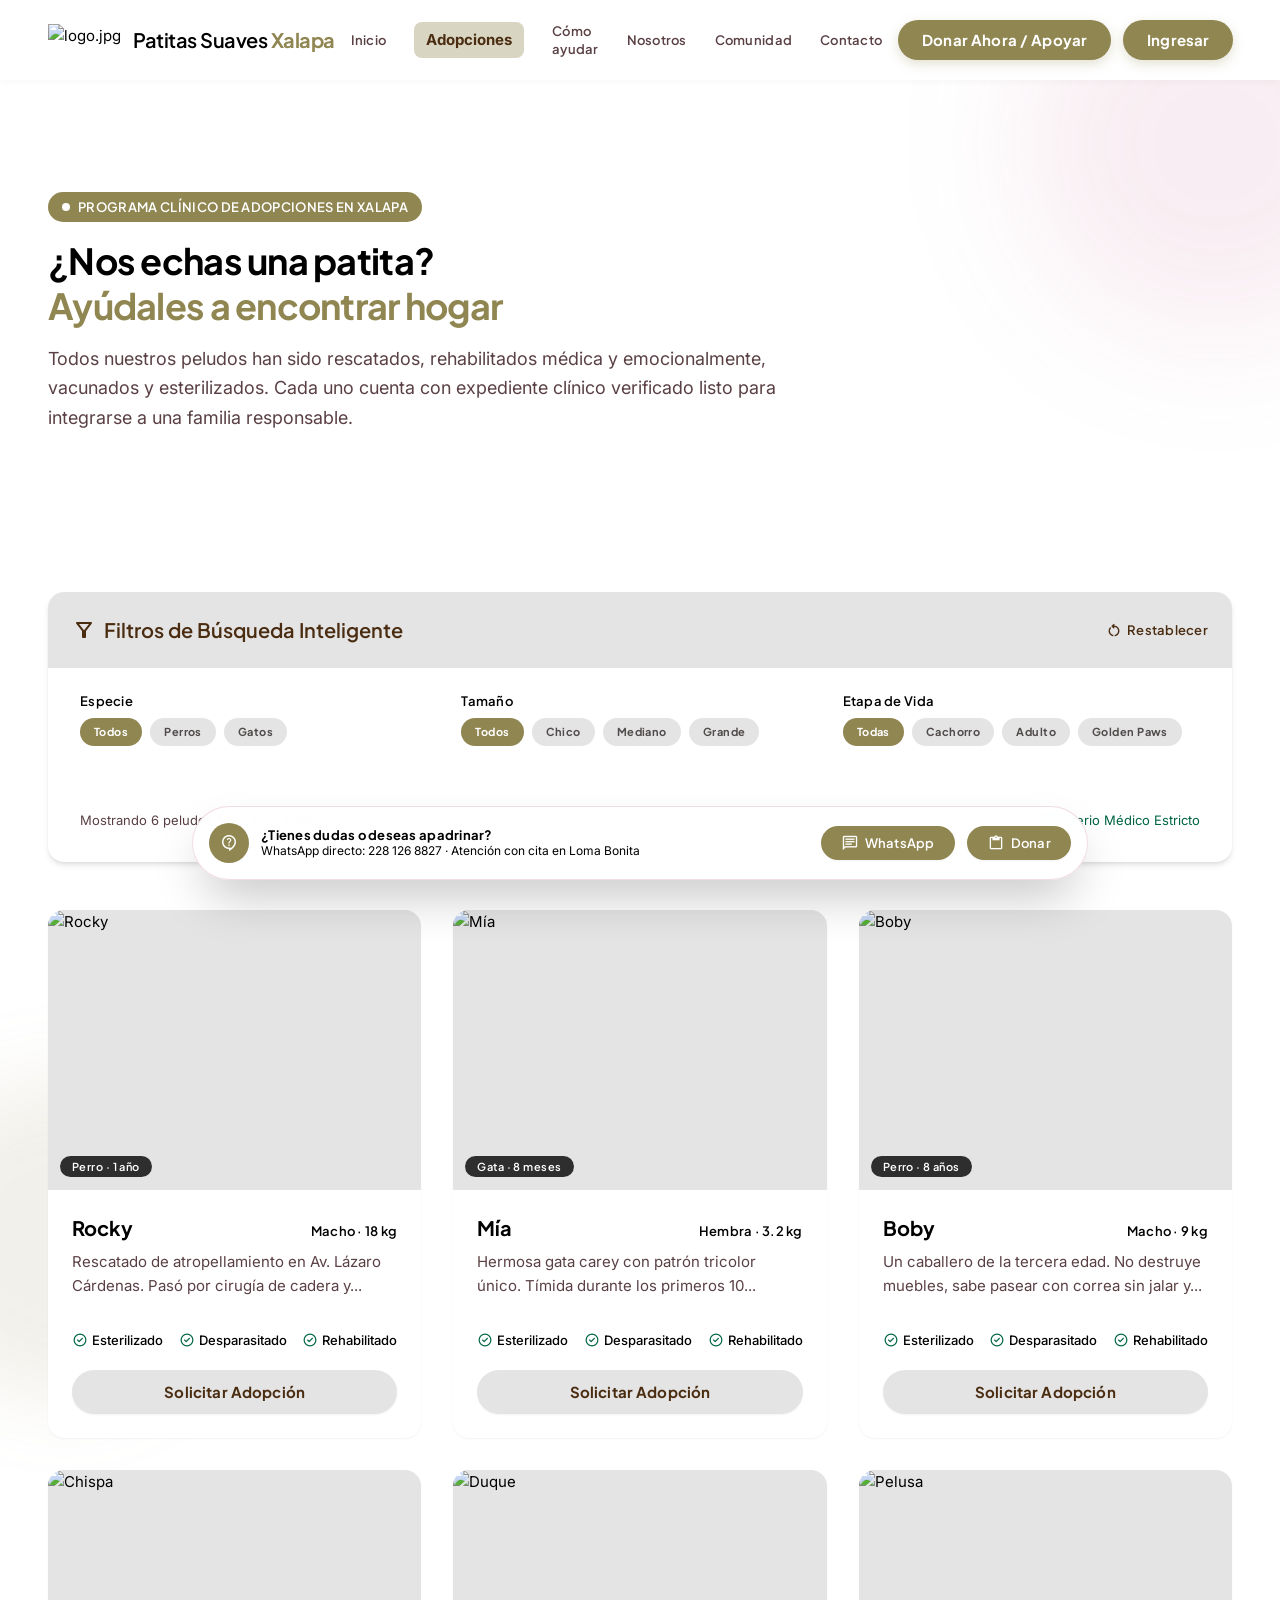
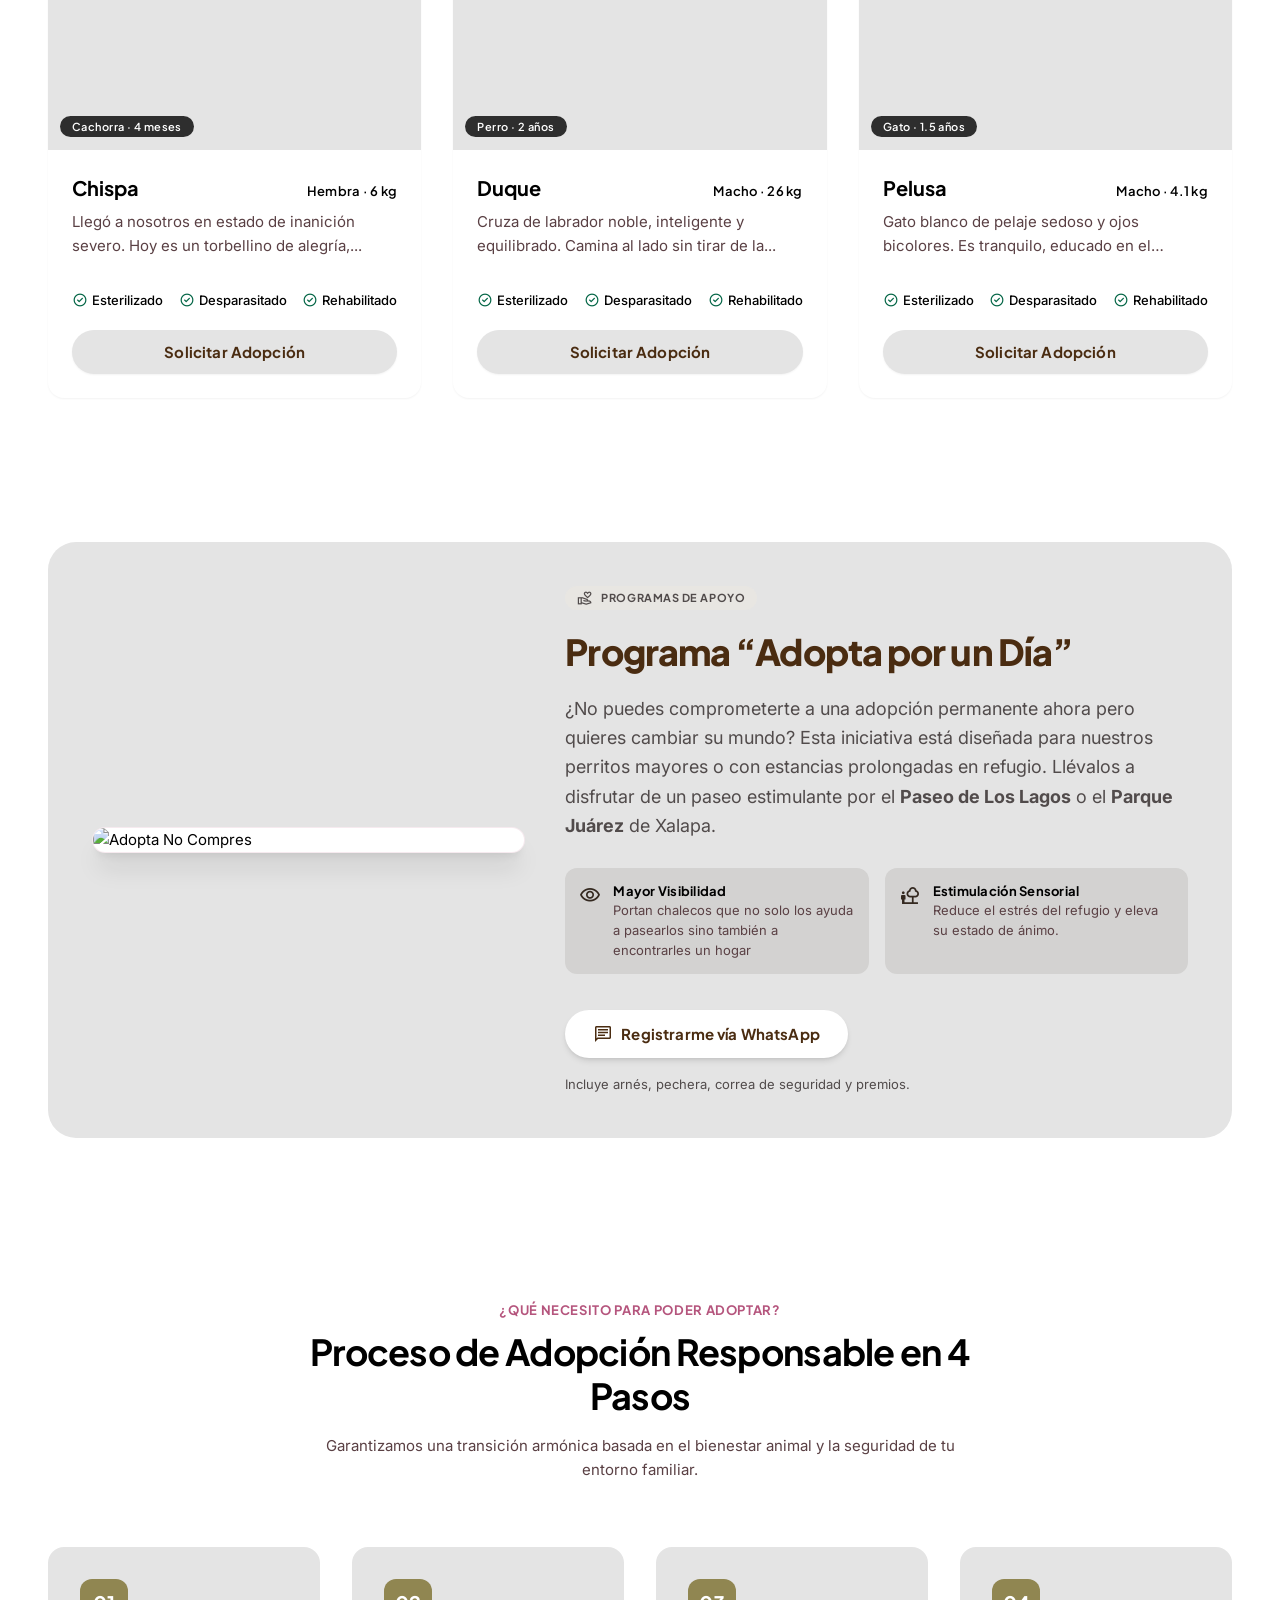
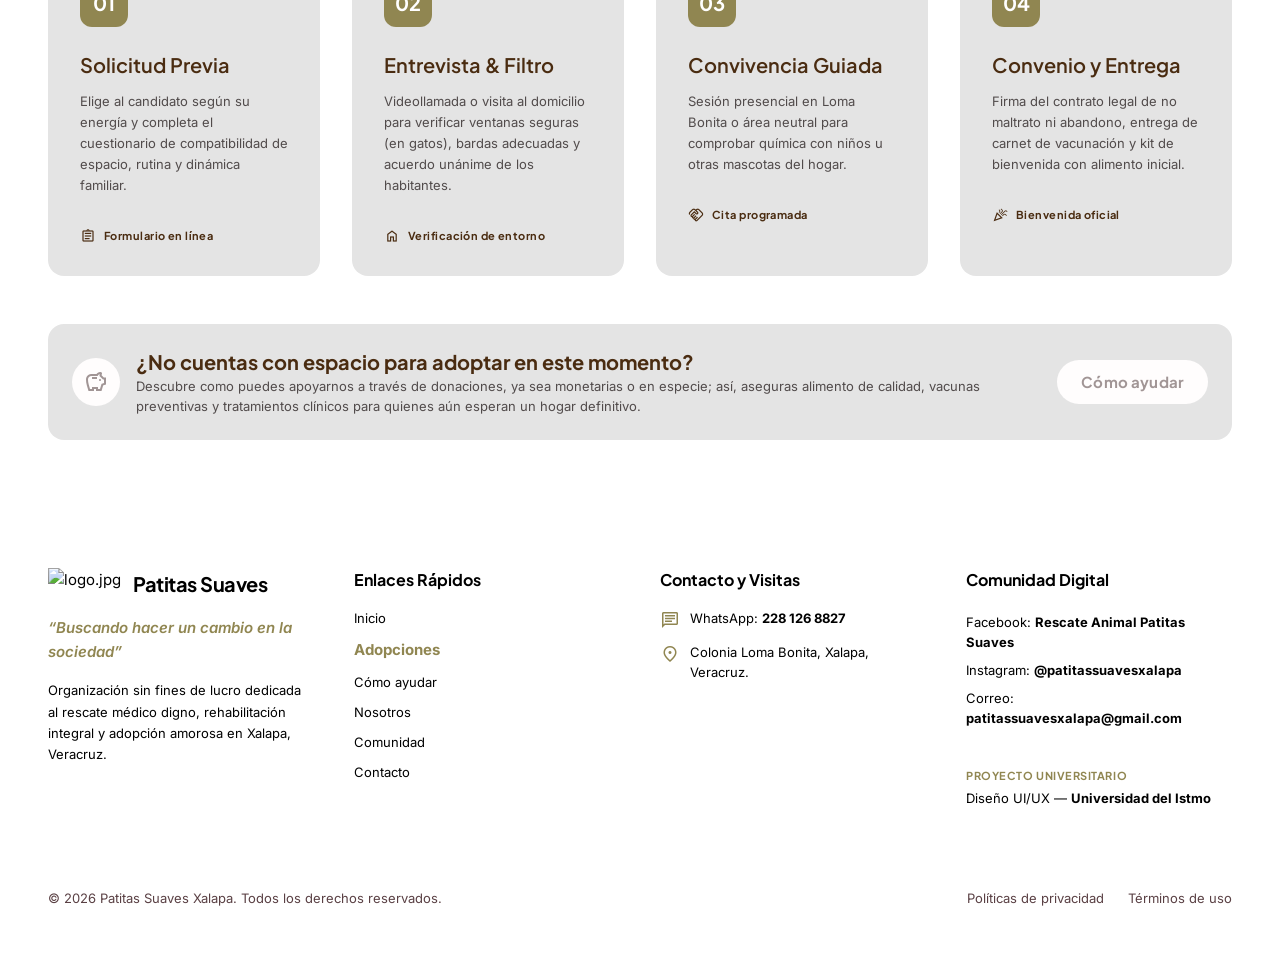
==== commit f7c83b78: "Modificación de la distribución gráfica pensada para dispositivos móviles." ====
--- a/adopciones/adopciones.html
+++ b/adopciones/adopciones.html
@@ -30,7 +30,7 @@
           class="encabezado__enlace-2"
           data-path="inicio" href="../index.html">Patitas Suaves <span class="encabezado__resalte">Xalapa</span></a>
       </div>
-      <nav class="encabezado__navegacion"><a
+      <nav class="encabezado__navegacion" id="menu-principal" aria-label="Menú principal"><a
           class="encabezado__enlace"
           data-path="inicio" href="../index.html">Inicio</a><a aria-current="page"
           class="encabezado__boton-activo"
@@ -42,12 +42,11 @@
           class="encabezado__enlace"
           data-path="comunidad" href="../comunidad/comunidad.html">Comunidad</a><a
           class="encabezado__enlace"
-          data-path="contacto" href="../contacto/contacto.html">Contacto</a></nav>
+          data-path="contacto" href="../contacto/contacto.html">Contacto</a><button class="encabezado__opcion-ingresar" data-path="ingresar" type="button">Ingresar</button></nav>
       <div class="encabezado__fila-2"><a
           class="encabezado__boton"
           data-path="donar-ahora" href="../como-ayudar/como-ayudar.html#donaciones-economicas">Donar Ahora / Apoyar</a>
-        <div class="encabezado__insignia-icono"><span
-            class="material-symbols-outlined encabezado__icono">person</span></div>
+        <button class="encabezado__boton-ingresar" data-path="ingresar" type="button">Ingresar</button><button class="encabezado__menu-boton" type="button" aria-label="Abrir menú" aria-expanded="false" aria-controls="menu-principal"><span class="material-symbols-outlined encabezado__menu-icono" aria-hidden="true">menu</span></button>
       </div>
     </div>
   </header>
@@ -733,6 +732,7 @@
     </div>
   </footer>
 
+<script src="../shared/menu-movil.js"></script>
 </body>
 
 </html>
--- a/shared/recolor-compartido.css
+++ b/shared/recolor-compartido.css
@@ -273,3 +273,247 @@
   clip: rect(0 0 0 0);
   white-space: nowrap;
 }
+
+/* ==========================================================
+   Adaptación a celulares y tabletas (componentes compartidos)
+   ========================================================== */
+
+/* ---------- Encabezado: "Ingresar" (inicio de sesión, aún sin función) ----------
+   En escritorio: botón con el mismo estilo que "Donar Ahora / Apoyar".
+   Por debajo de 1280px: una opción más del menú desplegable, igual que las demás. */
+
+.encabezado__boton-ingresar {
+  display: none;
+  transform: translate(0, 0);
+  align-items: center;
+  justify-content: center;
+  border-radius: 9999px;
+  background-color: var(--color-oro);
+  padding: 0.625rem 1.5rem;
+  font-family: var(--fuente-titulos);
+  font-size: 15px;
+  line-height: 20px;
+  letter-spacing: 0.01em;
+  font-weight: 700;
+  color: var(--color-on-primary);
+  box-shadow: 0 4px 12px rgb(144 134 81 / 0.25);
+  cursor: pointer;
+  transition-property: all;
+  transition-timing-function: cubic-bezier(0.4, 0, 0.2, 1);
+  transition-duration: 200ms;
+}
+.encabezado__boton-ingresar:hover {
+  transform: translateY(-0.125rem);
+  background-color: var(--color-oro-oscuro);
+  box-shadow: 0 6px 16px rgb(144 134 81 / 0.35);
+}
+.encabezado__boton-ingresar:active {
+  transform: translateY(0px);
+}
+.encabezado__boton-ingresar:focus-visible,
+.encabezado__opcion-ingresar:focus-visible {
+  outline: 2px solid var(--color-oro);
+  outline-offset: 2px;
+}
+
+.encabezado__opcion-ingresar {
+  border-radius: 0.5rem;
+  background-color: transparent;
+  padding: 0.75rem 1rem;
+  text-align: left;
+  font-family: var(--fuente-titulos);
+  font-size: 15px;
+  line-height: 20px;
+  letter-spacing: 0.02em;
+  font-weight: 600;
+  color: var(--color-negro);
+  cursor: pointer;
+  transition-property: color, background-color;
+  transition-timing-function: cubic-bezier(0.4, 0, 0.2, 1);
+  transition-duration: 150ms;
+}
+.encabezado__opcion-ingresar:hover {
+  background-color: var(--color-gris-claro);
+  color: var(--color-oro);
+}
+
+@media (min-width: 1280px) {
+  .encabezado__boton-ingresar {
+    display: inline-flex;
+  }
+  .encabezado__opcion-ingresar {
+    display: none;
+  }
+  .encabezado__fila-2 {
+    gap: 0.75rem;
+  }
+}
+
+/* ---------- Encabezado: botón de menú (visible por debajo de 1280px) ---------- */
+
+.encabezado__menu-boton {
+  display: flex;
+  height: 2.5rem;
+  width: 2.5rem;
+  flex-shrink: 0;
+  align-items: center;
+  justify-content: center;
+  border-radius: 0.75rem;
+  border: 1px solid var(--color-gris-tarjeta);
+  background-color: var(--color-surface-clean);
+  color: var(--color-oro);
+  cursor: pointer;
+  transition-property: background-color, border-color;
+  transition-timing-function: cubic-bezier(0.4, 0, 0.2, 1);
+  transition-duration: 150ms;
+}
+.encabezado__menu-boton:hover {
+  background-color: var(--color-gris-claro);
+}
+.encabezado__menu-boton:focus-visible {
+  outline: 2px solid var(--color-oro);
+  outline-offset: 2px;
+}
+.encabezado__menu-icono {
+  font-size: 26px;
+}
+@media (min-width: 1280px) {
+  .encabezado__menu-boton {
+    display: none;
+  }
+}
+
+/* ---------- Encabezado: menú desplegable (por debajo de 1280px) ---------- */
+
+@media (max-width: 1279px) {
+  .encabezado__navegacion {
+    position: absolute;
+    top: 100%;
+    left: 0;
+    right: 0;
+    flex-direction: column;
+    align-items: stretch;
+    gap: 0.25rem;
+    max-height: calc(100vh - 5rem);
+    overflow-y: auto;
+    border-top: 1px solid var(--color-gris-tarjeta);
+    background-color: var(--color-surface-clean);
+    padding: 0.75rem 1.5rem 1.25rem;
+    box-shadow: 0 12px 24px rgb(0 0 0 / 0.08);
+  }
+  .encabezado__navegacion.active {
+    display: flex;
+  }
+  .encabezado__navegacion > a {
+    border-radius: 0.5rem;
+    padding: 0.75rem 1rem;
+    font-size: 15px;
+    line-height: 20px;
+  }
+  .encabezado__navegacion > .encabezado__enlace {
+    color: var(--color-negro);
+  }
+  .encabezado__navegacion > .encabezado__enlace:hover {
+    background-color: var(--color-gris-claro);
+    color: var(--color-oro);
+  }
+}
+@media (min-width: 768px) and (max-width: 1279px) {
+  .encabezado__navegacion {
+    padding-left: 3rem;
+    padding-right: 3rem;
+  }
+}
+
+/* ---------- Encabezado en celular: solo logo, nombre y botón de menú ----------
+   "Donar Ahora / Apoyar" sigue disponible en la barra flotante ("Donar"). */
+
+@media (max-width: 639px) {
+  .encabezado__contenedor {
+    padding-left: 1rem;
+    padding-right: 1rem;
+  }
+  .encabezado__boton {
+    display: none;
+  }
+  .encabezado__fila {
+    min-width: 0;
+    flex-shrink: 1;
+  }
+  .encabezado__enlace-2,
+  .encabezado__resalte-2 {
+    white-space: nowrap;
+  }
+}
+@media (max-width: 379px) {
+  .encabezado__enlace-2,
+  .encabezado__resalte-2 {
+    font-size: 17px;
+  }
+}
+
+/* ---------- Barra flotante en celular: una sola fila (ícono + 2 botones) ----------
+   El texto "¿Tienes dudas…?" se oculta para que la barra no tape el contenido. */
+
+@media (max-width: 639px) {
+  .barra-contacto {
+    flex-direction: row;
+    gap: 0.75rem;
+    padding: 0.625rem 0.75rem;
+  }
+  .barra-contacto__bloque {
+    display: none;
+  }
+  .barra-contacto__acciones {
+    flex: 1 1 auto;
+    justify-content: flex-end;
+    gap: 0.5rem;
+  }
+  .barra-contacto__boton-whatsapp,
+  .barra-contacto__boton-donar {
+    padding-left: 1rem;
+    padding-right: 1rem;
+    padding-top: 0.625rem;
+    padding-bottom: 0.625rem;
+  }
+}
+
+/* ---------- Pie de página en celular: contenido repartido a lo ancho ----------
+   Marca y "Comunidad Digital" a todo el ancho; "Enlaces Rápidos" y
+   "Contacto y Visitas" lado a lado. Espacio extra abajo para la barra flotante. */
+
+@media (max-width: 767px) {
+  .pie__contenedor {
+    padding-top: 3rem;
+    padding-bottom: 7rem;
+  }
+  .pie__cuadricula {
+    grid-template-columns: repeat(2, minmax(0, 1fr));
+    gap: 2rem 1.25rem;
+  }
+  .pie__cuadricula > :first-child,
+  .pie__cuadricula > :last-child {
+    grid-column: 1 / -1;
+  }
+  .pie__columna-4 {
+    flex-direction: row;
+    flex-wrap: wrap;
+    column-gap: 1.25rem;
+    row-gap: 0.5rem;
+  }
+  .pie__columna-4 > span {
+    overflow-wrap: anywhere;
+  }
+  .pie__columna-5 {
+    margin-top: 0;
+    padding-top: 0.5rem;
+  }
+  .pie__columna-6 {
+    margin-top: 2rem;
+    padding-top: 0;
+    text-align: center;
+  }
+  .pie__fila-3 {
+    justify-content: center;
+  }
+}
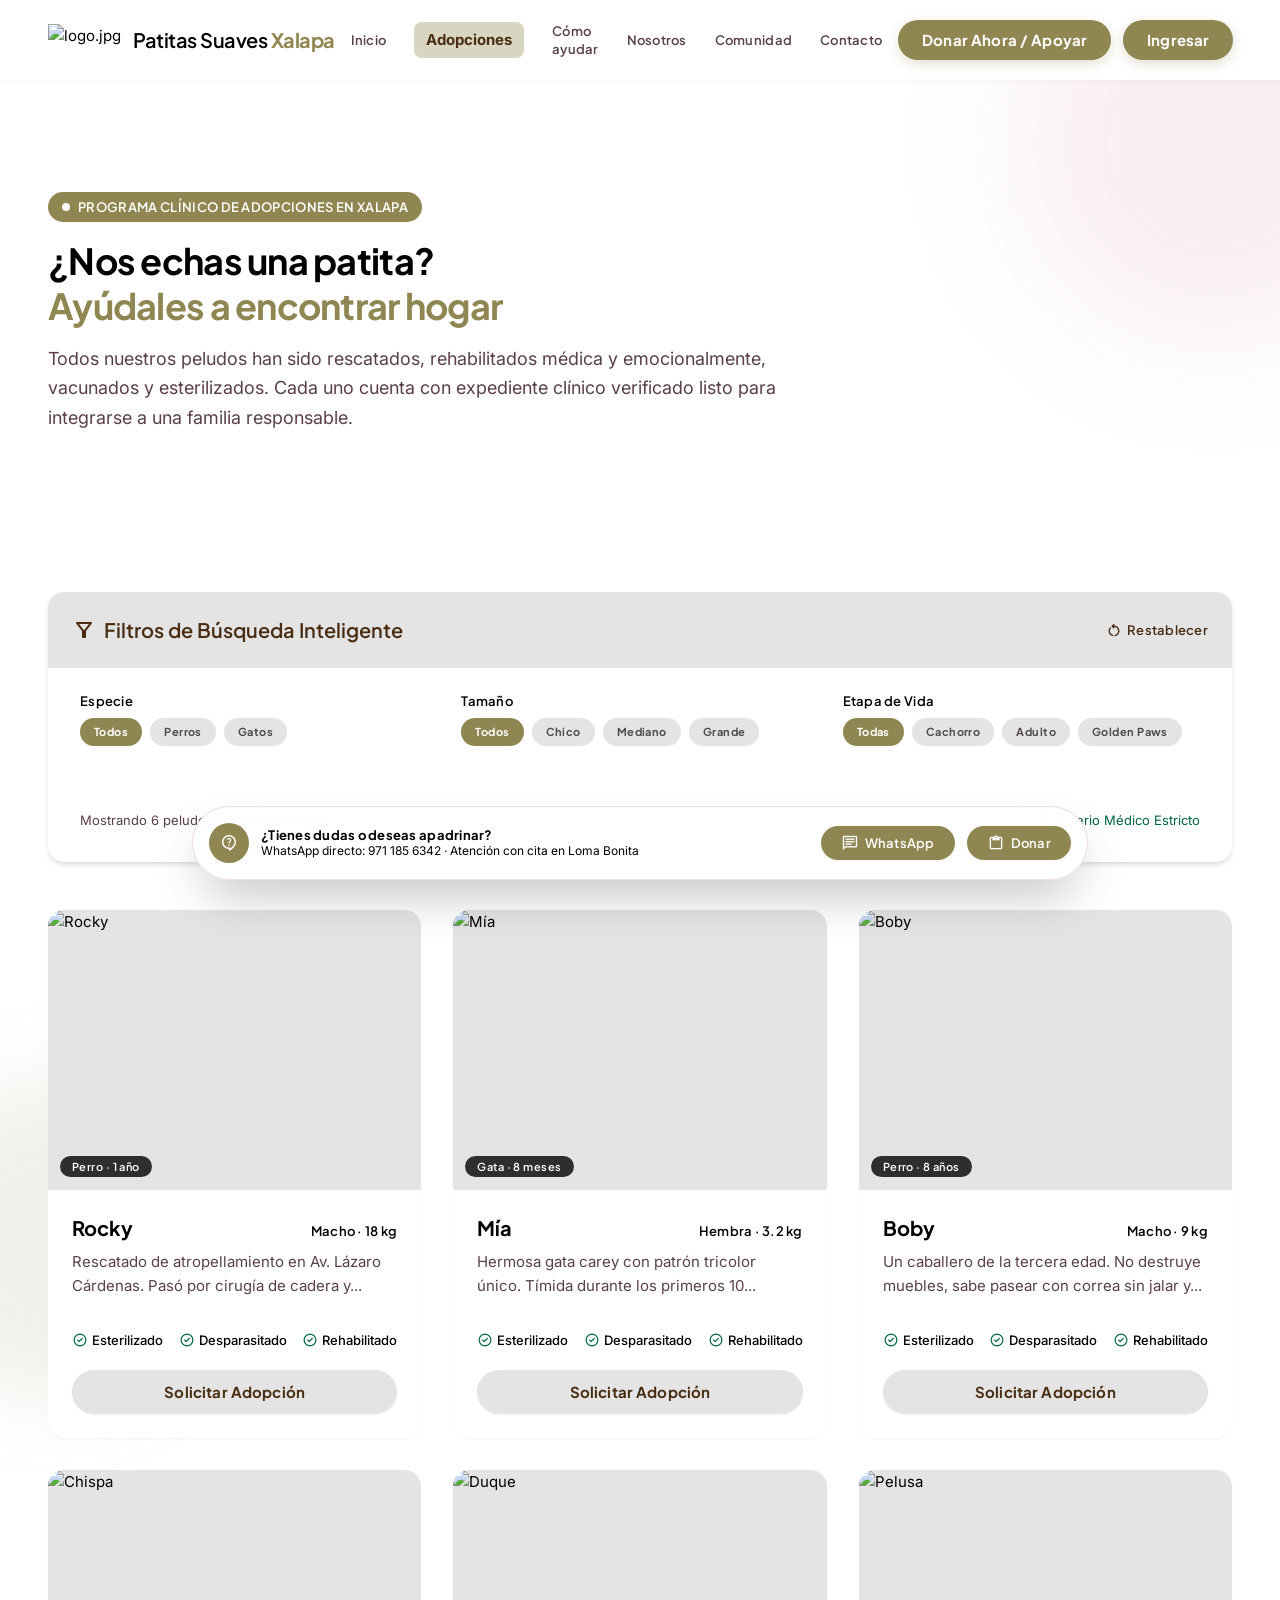
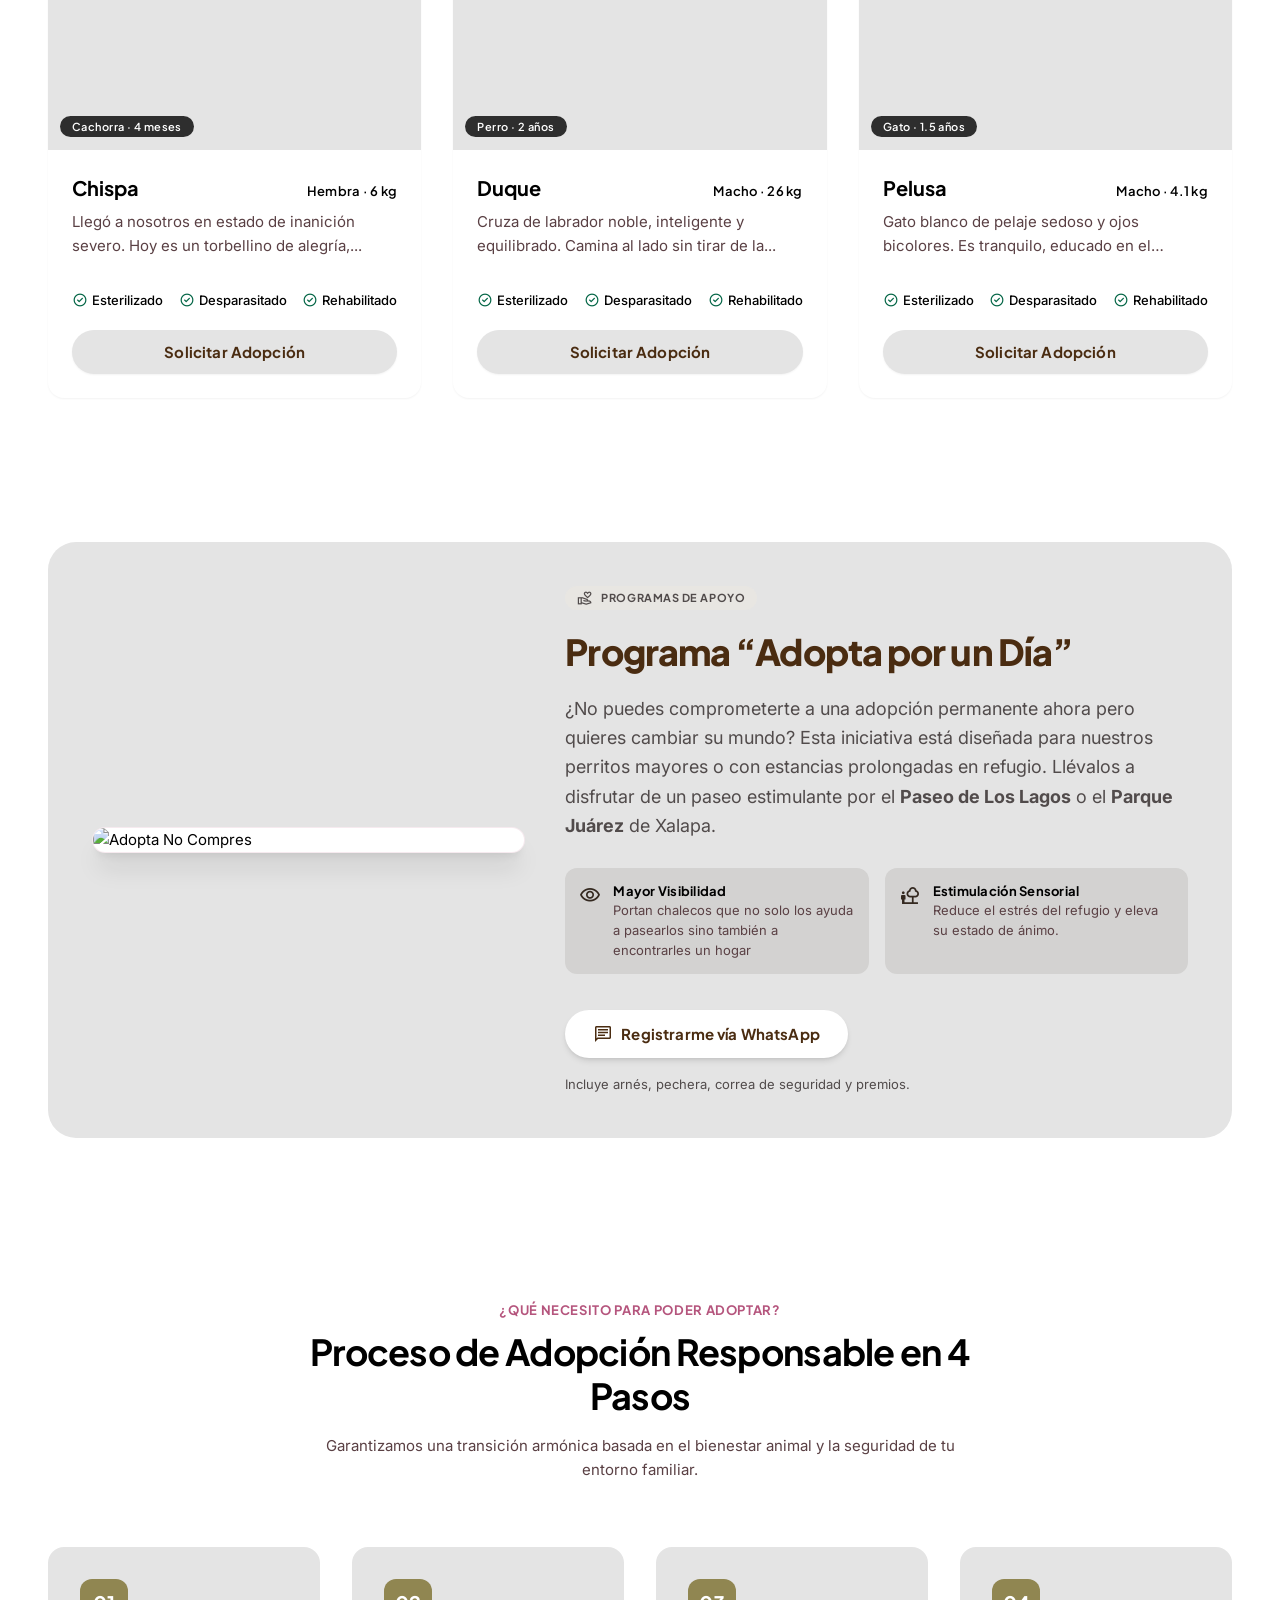
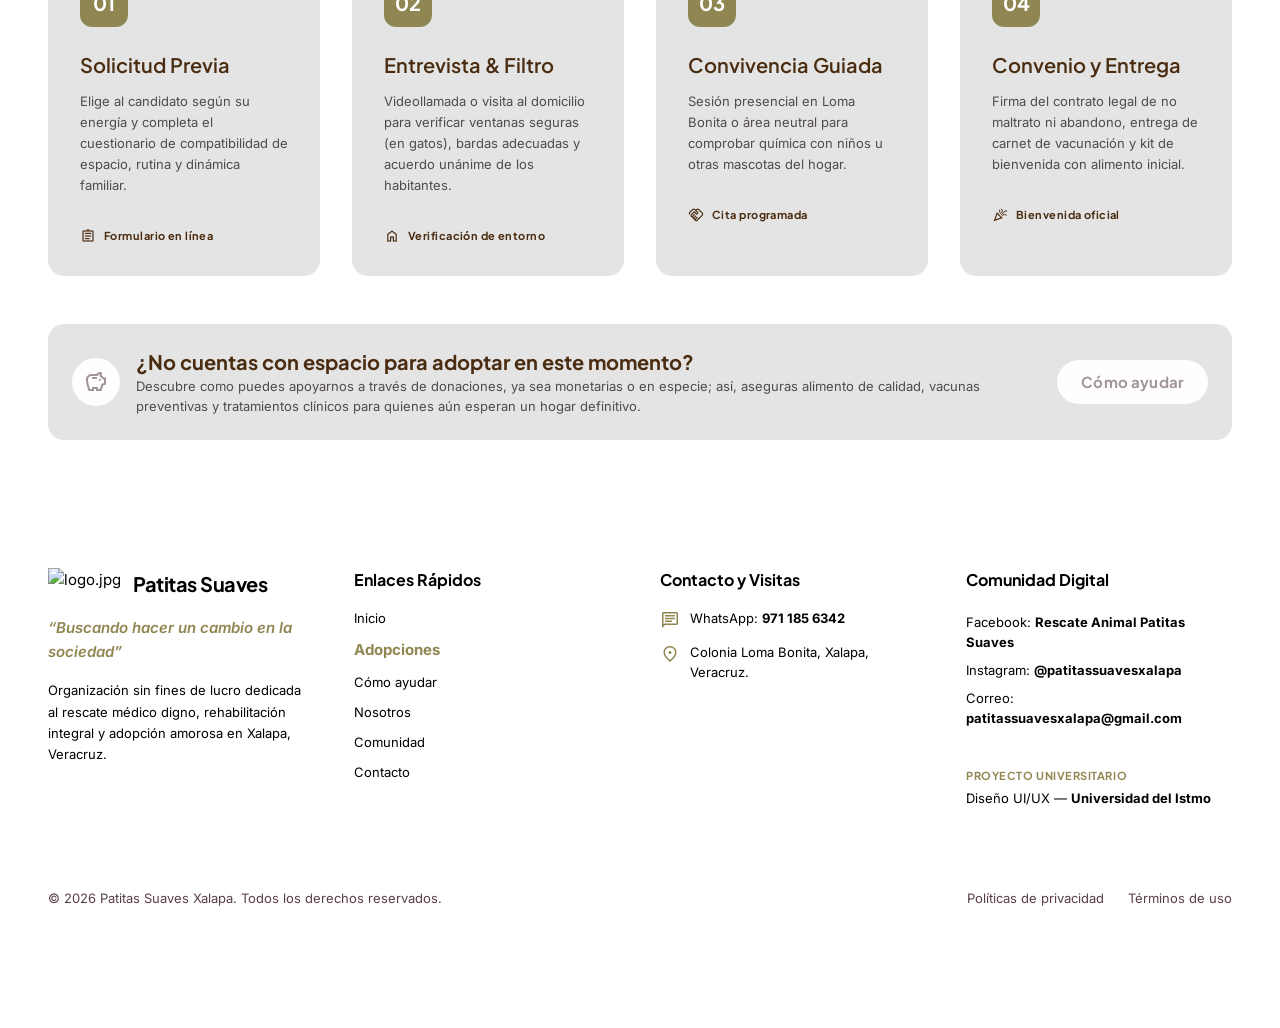
==== commit 022e7001: "Cambios menores para los número de enlace y aspecto en celulares" ====
--- a/adopciones/adopciones.html
+++ b/adopciones/adopciones.html
@@ -456,7 +456,7 @@
                 </div>
                 <div class="programa-adopta-por-un-dia__acciones">
                   <a class="programa-adopta-por-un-dia__boton"
-                    href="https://wa.me/522281268827?text=Hola,%20quiero%20registrarme%20al%20programa%20Adopta%20por%20un%20D%C3%ADa%20en%20Xalapa"
+                    href="https://wa.me/529711856342?text=Hola,%20quiero%20registrarme%20al%20programa%20Adopta%20por%20un%20D%C3%ADa%20en%20Xalapa"
                     rel="noopener noreferrer" target="_blank">
                     <span class="material-symbols-outlined programa-adopta-por-un-dia__boton-icono">chat</span>
                     <span>Registrarme vía WhatsApp</span>
@@ -573,11 +573,11 @@
           </div>
           <div class="barra-contacto__bloque">
             <p class="barra-contacto__titulo">¿Tienes dudas o deseas apadrinar?</p>
-            <p class="barra-contacto__texto">WhatsApp directo: 228 126 8827 · Atención con cita en Loma Bonita</p>
+            <p class="barra-contacto__texto">WhatsApp directo: 971 185 6342 · Atención con cita en Loma Bonita</p>
           </div>
         </div>
         <div class="barra-contacto__acciones">
-          <a class="barra-contacto__boton-whatsapp" href="https://wa.me/522281268827" rel="noopener noreferrer" target="_blank">
+          <a class="barra-contacto__boton-whatsapp" href="https://wa.me/529711856342" rel="noopener noreferrer" target="_blank">
             <span class="material-symbols-outlined barra-contacto__icono-whatsapp">chat</span>
             <span>WhatsApp</span>
           </a>
@@ -704,7 +704,7 @@
           <h3 class="pie__subtitulo">Contacto y Visitas</h3>
           <div class="pie__columna-3">
             <div class="pie__fila"><span
-                class="material-symbols-outlined pie__icono">chat</span><span>WhatsApp: <strong class="pie__negrita">228 126 8827</strong></span></div>
+                class="material-symbols-outlined pie__icono">chat</span><span>WhatsApp: <strong class="pie__negrita">971 185 6342</strong></span></div>
             <div class="pie__fila"><span
                 class="material-symbols-outlined pie__icono">location_on</span><span>Colonia Loma Bonita, Xalapa, Veracruz.</span></div>
           </div>
--- a/shared/recolor-compartido.css
+++ b/shared/recolor-compartido.css
@@ -452,27 +452,35 @@
   }
 }
 
-/* ---------- Barra flotante en celular: una sola fila (ícono + 2 botones) ----------
-   El texto "¿Tienes dudas…?" se oculta para que la barra no tape el contenido. */
+/* ---------- Barra flotante en celular: dos filas compactas ----------
+   Arriba: ícono + "¿Tienes dudas…?" + WhatsApp directo. Abajo: los 2 botones
+   repartidos a lo ancho. Esquinas redondeadas (no píldora) porque la barra es más alta. */
 
 @media (max-width: 639px) {
   .barra-contacto {
-    flex-direction: row;
-    gap: 0.75rem;
-    padding: 0.625rem 0.75rem;
+    bottom: 0.75rem;
+    gap: 0.625rem;
+    align-items: stretch;
+    border-radius: 1.25rem;
+    padding: 0.75rem;
+  }
+  .barra-contacto__fila {
+    gap: 0.625rem;
+  }
+  .barra-contacto__insignia-icono {
+    height: 2.25rem;
+    width: 2.25rem;
   }
   .barra-contacto__bloque {
-    display: none;
+    min-width: 0;
   }
   .barra-contacto__acciones {
-    flex: 1 1 auto;
-    justify-content: flex-end;
     gap: 0.5rem;
   }
   .barra-contacto__boton-whatsapp,
   .barra-contacto__boton-donar {
-    padding-left: 1rem;
-    padding-right: 1rem;
+    flex: 1 1 0;
+    justify-content: center;
     padding-top: 0.625rem;
     padding-bottom: 0.625rem;
   }
@@ -480,12 +488,11 @@
 
 /* ---------- Pie de página en celular: contenido repartido a lo ancho ----------
    Marca y "Comunidad Digital" a todo el ancho; "Enlaces Rápidos" y
-   "Contacto y Visitas" lado a lado. Espacio extra abajo para la barra flotante. */
+   "Contacto y Visitas" lado a lado. */
 
 @media (max-width: 767px) {
   .pie__contenedor {
     padding-top: 3rem;
-    padding-bottom: 7rem;
   }
   .pie__cuadricula {
     grid-template-columns: repeat(2, minmax(0, 1fr));
@@ -517,3 +524,20 @@
     justify-content: center;
   }
 }
+/* ---------- Espacio bajo el pie para la barra flotante (igual en todas las páginas) ----------
+   Al llegar hasta abajo, la barra queda por debajo de todo el contenido del pie.
+   Espacio = alto de la barra + su separación del borde (bottom) + 1.5rem de aire. */
+
+.pie__contenedor {
+  padding-bottom: 7.5rem;   /* ≥1024px: barra de ~74px, bottom 1.25rem */
+}
+@media (max-width: 1023px) {
+  .pie__contenedor {
+    padding-bottom: 8rem;   /* 640–1023px: el texto de la barra ocupa 2 líneas (~83px) */
+  }
+}
+@media (max-width: 639px) {
+  .pie__contenedor {
+    padding-bottom: 11rem;  /* celular: barra en dos filas (hasta ~140px a 320px), bottom 0.75rem */
+  }
+}
